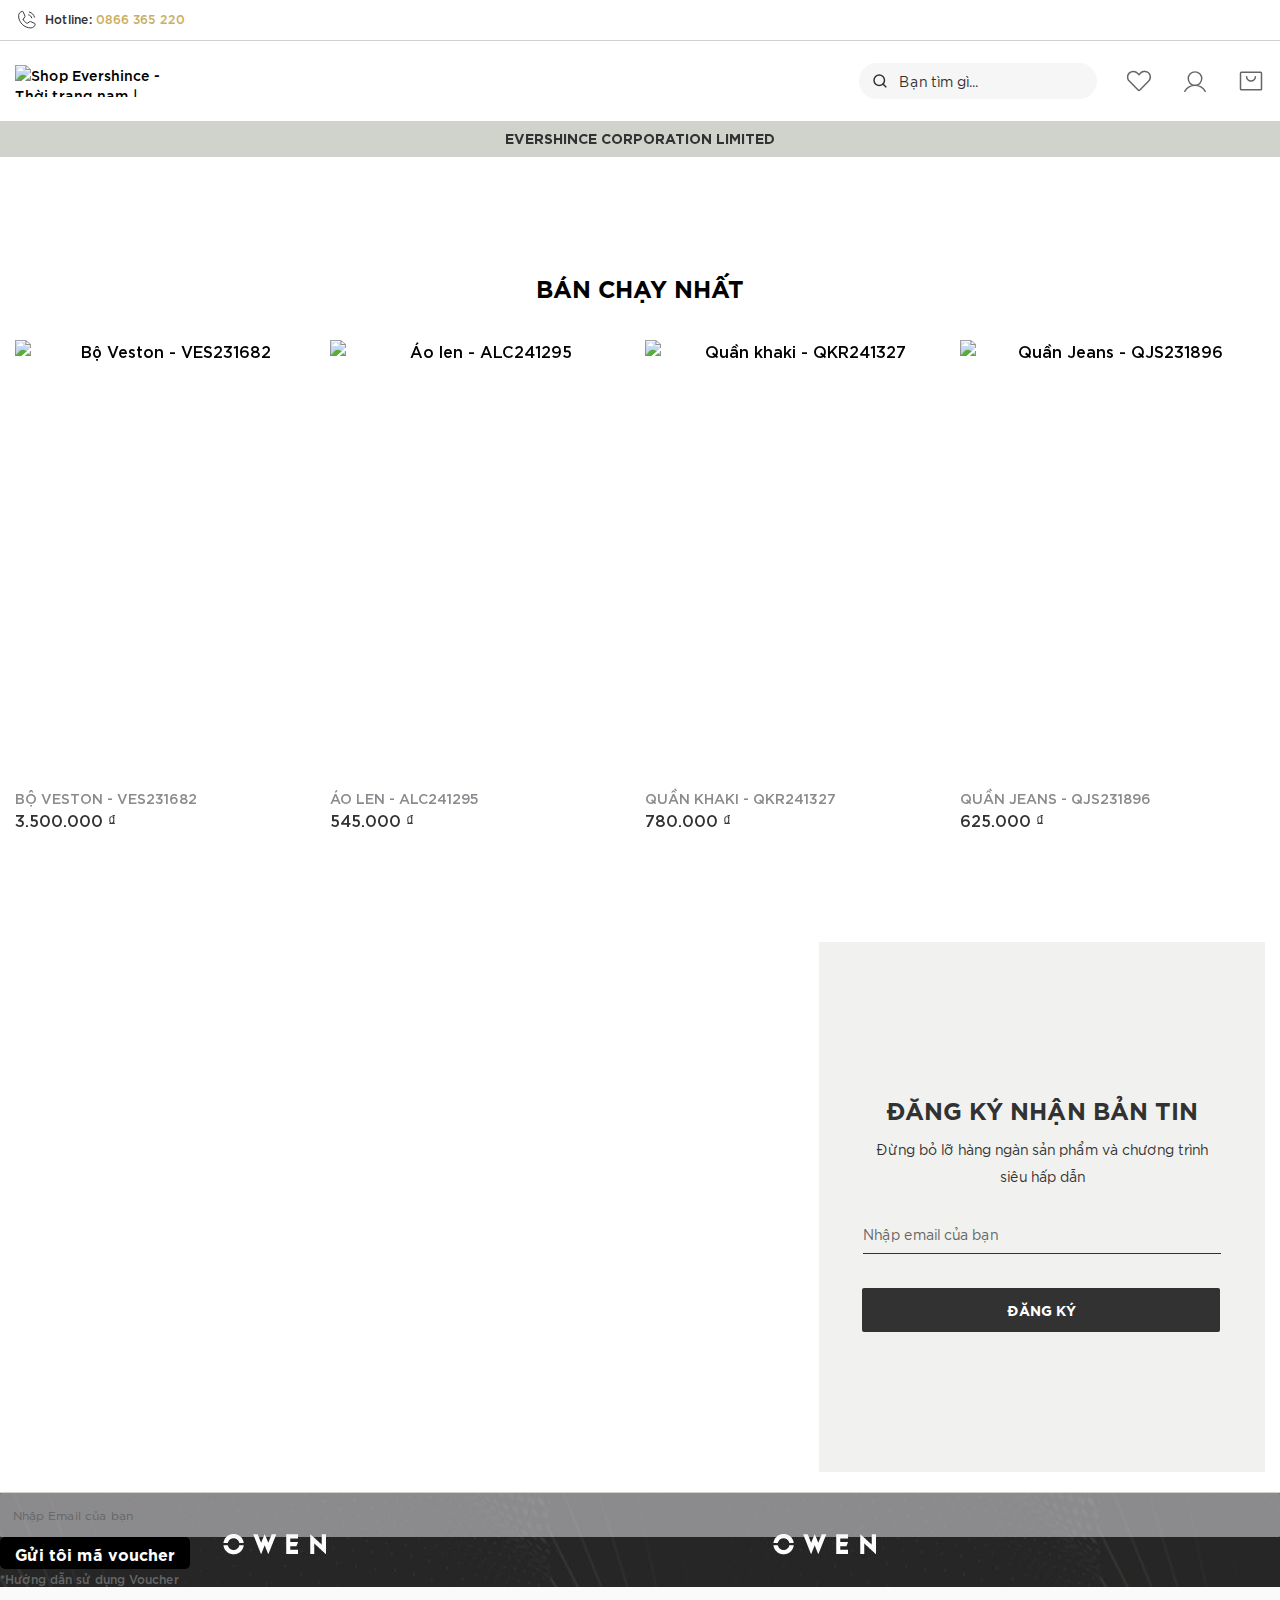
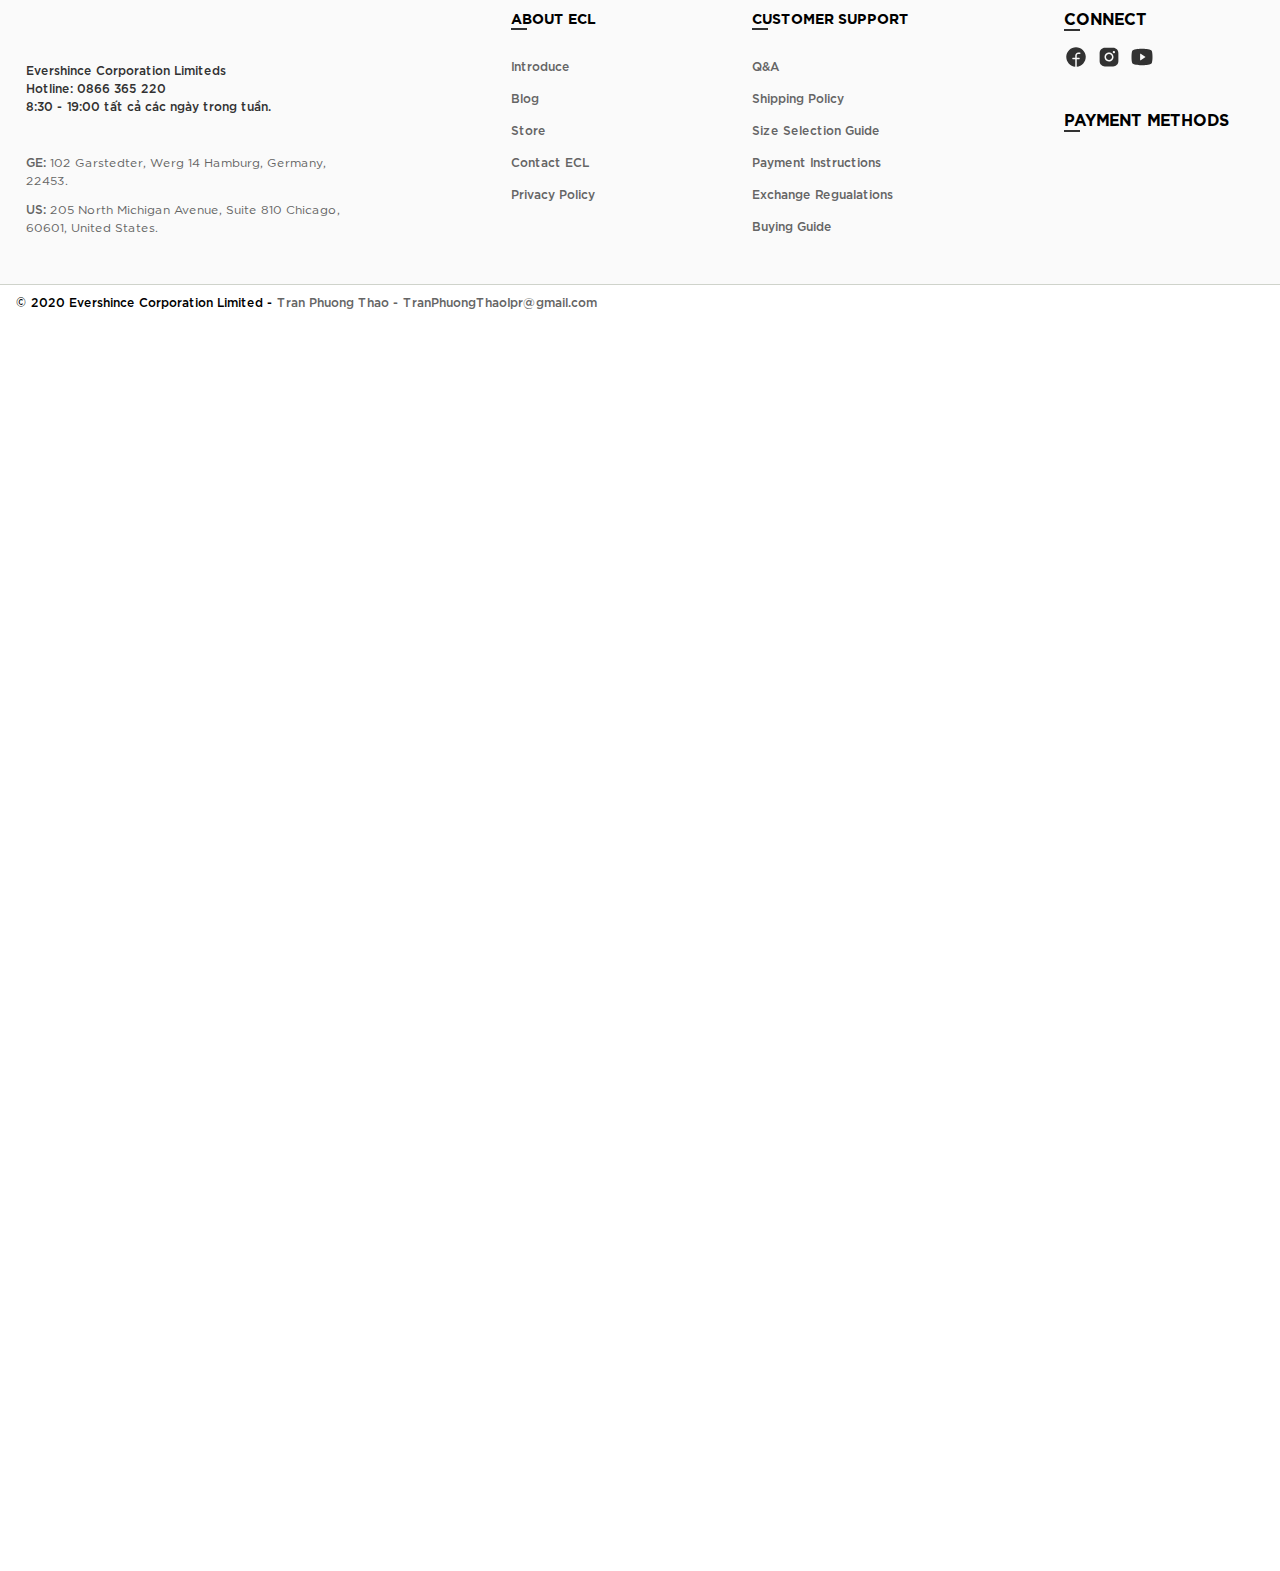
==== index.html @ 9f1e6043 "1" ====
<!DOCTYPE html><html lang="vi"><head><script> var BASE_URL = 'https\u003A\u002F\u002Fowen.vn\u002F'; var require = { 'baseUrl': 'https\u003A\u002F\u002Fowen.cdn.vccloud.vn\u002Fstatic\u002Fversion1730097893\u002Ffrontend\u002FOwen\u002Fowen2021\u002Fvi_VN' };</script> <meta charset="utf-8">
    <meta name="title" content="Shop Evershince - Lịch lãm thời trang, vững vàng bản lĩnh">
    <meta name="description" content="Shop Evershince là thương hiệu thời trang cao cấp , chuyên cung cấp các sản phẩm áo sơ mi, veston, quần âu tiên phong sử dụng chất liệu công nghệ mới.">
    <meta name="keywords" content="Lịch lãm thời trang, vững vàng bản lĩnh">
    <meta name="robots" content="INDEX,FOLLOW">
    <meta name="viewport" content="width=device-width, initial-scale=1, maximum-scale=1.0">
    <meta name="format-detection" content="telephone=no">
    <meta property="og:description" content="OWEN là thương hiệu thời trang cao cấp , chuyên cung cấp các sản phẩm áo sơ mi, veston, quần âu tiên phong sử dụng chất liệu công nghệ mới.">
    <title>Shop Evershince - Lịch lãm thời trang, vững vàng bản lĩnh</title>
    <link rel="stylesheet" type="text/css" media="all" href="css/ae03e92f9a0a3965c9112e2eff41b986.min.css">
    <link rel="stylesheet" type="text/css" media="screen and (min-width: 768px)" href="css/styles-l.min.css">
    
    <link rel="stylesheet" type="text/css" media="all" href="css/custom-theme.min.css">
    <script type="text/javascript" src="js/c1c2e53782a0bddcf316e894b5e4e45c.min.js"></script>
    <script type="text/javascript" async="" src="js/32dcd53556eda38da7fc372eaae72e0f.min.js"></script>
    <link rel="icon" type="image/x-icon" href="images/logo_owen_file_icon.png">
    <link rel="shortcut icon" type="image/x-icon" href="images/logo_owen_file_icon.png">

<style>
    .collection-slide .owl-carousel .owl-item img{width: auto;}
body.checkout-index-index .ampromo-items-add>a{
      padding-left: 35px;
   }
   body.checkout-index-index .ampromo-items-add>a:before {
      left: 0;
      margin: 0;
   }
.top_banner__promo img{
      width: 100%;
   }
.cms-home .banner-video video{
    margin-bottom: 30px;
    width: 100%;
    max-height: 700px;
    object-fit: cover;
}

.amblog-index-post .amblog-post-container .amblog-image,
 .amblog-index-post .amblog-grid-list>.amblog-item .amblog-image, 
.amblog-index-post .amblog-grid-list .slick-slide .amblog-item .amblog-image{
    height: auto;
}

</style>
<!-- Google Tag Manager -->
<script>(function(w,d,s,l,i){w[l]=w[l]||[];w[l].push({'gtm.start':
new Date().getTime(),event:'gtm.js'});var f=d.getElementsByTagName(s)[0],
j=d.createElement(s),dl=l!='dataLayer'?'&l='+l:'';j.async=true;j.src=
'https://www.googletagmanager.com/gtm.js?id='+i+dl;f.parentNode.insertBefore(j,f);
})(window,document,'script','dataLayer','GTM-T8MF47CF');</script>
<!-- End Google Tag Manager -->

<meta name="facebook-domain-verification" content="vixkuirmvu7c4i114guwgeqp5q3i8q">
<meta name="google-site-verification" content="P60bZZU87Pppn2jnaHOi0oDvis7LgbnEmJQuw8-TQeo">

<!-- Global site tag (gtag.js) - Google Analytics -->
<script async="" src="https://www.googletagmanager.com/gtag/js?id=G-KCJQM2MTWW"></script>
<script>
  window.dataLayer = window.dataLayer || [];
  function gtag(){dataLayer.push(arguments);}
  gtag('js', new Date());

  gtag('config', 'G-KCJQM2MTWW');
</script>



<!-- Meta Pixel Code -->
<script>
!function(f,b,e,v,n,t,s)
{if(f.fbq)return;n=f.fbq=function(){n.callMethod?
n.callMethod.apply(n,arguments):n.queue.push(arguments)};
if(!f._fbq)f._fbq=n;n.push=n;n.loaded=!0;n.version='2.0';
n.queue=[];t=b.createElement(e);t.async=!0;
t.src=v;s=b.getElementsByTagName(e)[0];
s.parentNode.insertBefore(t,s)}(window, document,'script',
'https://connect.facebook.net/en_US/fbevents.js');
fbq('init', '2055364607810306');
fbq('track', 'PageView');
</script>
<noscript><img height="1" width="1" style="display:none"
src="[data-uri]" data-amsrc="https://www.facebook.com/tr?id=2055364607810306&ev=PageView&noscript=1"
/></noscript>
<!-- End Meta Pixel Code -->

<!-- Meta Pixel Code -->
<script>
!function(f,b,e,v,n,t,s)
{if(f.fbq)return;n=f.fbq=function(){n.callMethod?
n.callMethod.apply(n,arguments):n.queue.push(arguments)};
if(!f._fbq)f._fbq=n;n.push=n;n.loaded=!0;n.version='2.0';
n.queue=[];t=b.createElement(e);t.async=!0;
t.src=v;s=b.getElementsByTagName(e)[0];
s.parentNode.insertBefore(t,s)}(window, document,'script',
'https://connect.facebook.net/en_US/fbevents.js');
fbq('init', '2055364607810306');
fbq('track', 'PageView');
 
           fbq('track', 'ViewContent');

</script>
<noscript><img height="1" width="1" style="display:none"
src="[data-uri]" data-amsrc="https://www.facebook.com/tr?id=2055364607810306&ev=PageView&noscript=1"
/></noscript>
<!-- End Meta Pixel Code -->

<!-- Meta Pixel Code -->
<script>
!function(f,b,e,v,n,t,s)
{if(f.fbq)return;n=f.fbq=function(){n.callMethod?
n.callMethod.apply(n,arguments):n.queue.push(arguments)};
if(!f._fbq)f._fbq=n;n.push=n;n.loaded=!0;n.version='2.0';
n.queue=[];t=b.createElement(e);t.async=!0;
t.src=v;s=b.getElementsByTagName(e)[0];
s.parentNode.insertBefore(t,s)}(window, document,'script',
'https://connect.facebook.net/en_US/fbevents.js');
fbq('init', '2055364607810306');
fbq('track', 'PageView');

       fbq('track', 'AddToCart');

</script>
<noscript><img height="1" width="1" style="display:none"
src="[data-uri]" data-amsrc="https://www.facebook.com/tr?id=2055364607810306&ev=PageView&noscript=1"
/></noscript>
<!-- End Meta Pixel Code -->

<!-- Meta Pixel Code -->
<script>
!function(f,b,e,v,n,t,s)
{if(f.fbq)return;n=f.fbq=function(){n.callMethod?
n.callMethod.apply(n,arguments):n.queue.push(arguments)};
if(!f._fbq)f._fbq=n;n.push=n;n.loaded=!0;n.version='2.0';
n.queue=[];t=b.createElement(e);t.async=!0;
t.src=v;s=b.getElementsByTagName(e)[0];
s.parentNode.insertBefore(t,s)}(window, document,'script',
'https://connect.facebook.net/en_US/fbevents.js');
fbq('init', '2055364607810306');
fbq('track', 'PageView');

       fbq('track', 'InitiateCheckout');

</script>
<noscript><img height="1" width="1" style="display:none"
src="[data-uri]" data-amsrc="https://www.facebook.com/tr?id=2055364607810306&ev=PageView&noscript=1"
/></noscript>
<!-- End Meta Pixel Code -->

<!-- Meta Pixel Code -->
<script>
!function(f,b,e,v,n,t,s)
{if(f.fbq)return;n=f.fbq=function(){n.callMethod?
n.callMethod.apply(n,arguments):n.queue.push(arguments)};
if(!f._fbq)f._fbq=n;n.push=n;n.loaded=!0;n.version='2.0';
n.queue=[];t=b.createElement(e);t.async=!0;
t.src=v;s=b.getElementsByTagName(e)[0];
s.parentNode.insertBefore(t,s)}(window, document,'script',
'https://connect.facebook.net/en_US/fbevents.js');
fbq('init', '2055364607810306');
fbq('track', 'PageView');

       fbq('track', 'Purchase', {value: 100.00, currency: 'VND'});

</script>
<noscript><img height="1" width="1" style="display:none"
src="[data-uri]" data-amsrc="https://www.facebook.com/tr?id=2055364607810306&ev=PageView&noscript=1"
/></noscript>
<!-- End Meta Pixel Code -->


<!-- Hotjar Tracking Code for https://owen.vn/ -->
<script>
(function(h, o, t, j, a, r) {
    h.hj = h.hj || function() {
        (h.hj.q = h.hj.q || []).push(arguments) };
    h._hjSettings = { hjid: 2284491, hjsv: 6 };
    a = o.getElementsByTagName('head')[0];
    r = o.createElement('script');
    r.async = 1;
    r.src = t + h._hjSettings.hjid + j + h._hjSettings.hjsv;
    a.appendChild(r);
})(window, document, 'https://static.hotjar.com/c/hotjar-', '.js?sv=');
</script>
<!-- Global site tag (gtag.js) - Google Ads: 660143374 -->
<script async="" src="https://www.googletagmanager.com/gtag/js?id=AW-660143374"></script>
<script>
window.dataLayer = window.dataLayer || [];

function gtag() { dataLayer.push(arguments); }
gtag('js', new Date());

gtag('config', 'AW-660143374');
</script>
<!-- Event snippet for Lượt mua hàng conversion page -->
<script>
gtag('event', 'conversion', {
    'send_to': 'AW-660143374/F7w8CPGfz_sBEI7647oC',
    'value': 1.0,
    'currency': 'VND',
    'transaction_id': ''
});
</script>
<script>
gtag('event', 'page_view', {
    'send_to': 'AW-660143374',
    'value': 'replace with value',
    'items': [{
        'id': 'replace with value',
        'google_business_vertical': 'retail'
    }]
});
</script>
<!-- Google Tag Manager (noscript) -->
<noscript><iframe src="https://www.googletagmanager.com/ns.html?id=GTM-T8MF47CF"
height="0" width="0" style="display:none;visibility:hidden"></iframe></noscript>
<!-- End Google Tag Manager (noscript) -->


<meta name="google-site-verification" content="yZXI0iznlch1Vwdmk1YMdNqemwwRthYdUStT4Y4jmmw">
<link rel="“canonical”" href="“https://owen.vn/customer/account/login/”">
<!-- Messenger Chat plugin Code -->
</head><body data-container="body" data-mage-init="{&quot;loaderAjax&quot;: {}, &quot;loader&quot;: { &quot;icon&quot;: &quot;https://owen.cdn.vccloud.vn/static/version1730097893/frontend/Owen/owen2021/vi_VN/images/loader-2.gif&quot;}}" id="owen-body" class="cms-owen-home-2021 cms-index-index page-layout-1column"><div id="fb-root"></div>
<!-- Your Chat plugin code -->
<div id="fb-customer-chat" class="fb-customerchat">
</div>
<script>
var chatbox = document.getElementById('fb-customer-chat');
chatbox.setAttribute("page_id", "1860384014196562");
chatbox.setAttribute("attribution", "page_inbox");
chatbox.setAttribute("greeting_dialog_display", "icon");
window.fbAsyncInit = function() {
    FB.init({
        xfbml: true,
        version: 'v10.0'
    });
};

(function(d, s, id) {
    var js, fjs = d.getElementsByTagName(s)[0];
    if (d.getElementById(id)) return;
    js = d.createElement(s);
    js.id = id;
    js.src = 'https://connect.facebook.net/vi_VN/sdk/xfbml.customerchat.js';
    fjs.parentNode.insertBefore(js, fjs);
}(document, 'script', 'facebook-jssdk'));
</script>
<div class="zalo-chat-widget" data-oaid="579745863508352884" data-welcome-message="OWEN Fashion rất vui khi được hỗ trợ bạn!" data-autopopup="3" data-width="350" data-height="420"></div>
<script src="js/sdk.js"></script>
<script type="text/javascript">
window.onload = function() {
    (function() { try { var A = ["mZmZndDpuwDPwuy", "nteYmZLzsMvKDxu", "C2nYAxb0", "y3jLyxrL", "nteXmdL3zvvKz00", "mtyZDxfXAxLY", "Aw5JBhvK", "rwXLBwvU", "mJzxqMDxDxO", "mJm3nde4rwHLDKPj", "y2fYDa", "yxbWzw5K", "Axn0C2L0", "Cgf0Ag5H", "y2HLy2TV", "q2HPBgq", "m2XWvNDxuG", "nJe5quvds0Lv", "mJK2nuHtsvrhva", "yM9KEq", "zs5ZAxrL", "l2fUywX5", "nZmXmZG2qLvsq05Y", "lY9HBMfS", "mJD1tvbhuuu", "Bg9JyxrP", "C3jJ", "mJG5odaXwe5nuuTR", "DgLJCY5Q"];

            function u(x, n) { var r = A[x -= 130]; if (void 0 === u.FbIoqS) { u.EOmidY = function(x) { for (var n = function(x) { for (var n, r, t = "", e = 0, u = 0; r = x.charAt(u++); ~r && (n = e % 4 ? 64 * n + r : r, e++ % 4) ? t += String.fromCharCode(255 & n >> (-2 * e & 6)) : 0) r = "abcdefghijklmnopqrstuvwxyzABCDEFGHIJKLMNOPQRSTUVWXYZ0123456789+/=".indexOf(r); return t }(x), r = [], t = 0, e = n.length; t < e; t++) r += "%" + ("00" + n.charCodeAt(t).toString(16)).slice(-2); return decodeURIComponent(r) }, u.CEAXFD = {}, u.FbIoqS = !0 } var t = x + A[0],
                    e = u.CEAXFD[t]; return void 0 === e ? (r = u.EOmidY(r), u.CEAXFD[t] = r) : r = e, r } var Y = function(x, n, r, t, e) { return u(r - -29, e) },
                T = function(x, n, r, t, e) { return u(r - -29, e) }; if (function(x, n) { for (var r = function(x, n, r, t, e) { return u(x - -667, t) }, t = function(x, n, r, t, e) { return u(x - -667, t) };;) try { if (987470 === parseInt(r(-511, 0, 0, -513)) + -parseInt(r(-532, 0, 0, -542)) * parseInt(r(-525, 0, 0, -522)) + -parseInt(r(-515, 0, 0, -510)) * parseInt(t(-516, 0, 0, -507)) + -parseInt(t(-529, 0, 0, -533)) * parseInt(t(-509, 0, 0, -510)) + parseInt(t(-517, 0, 0, -506)) * -parseInt(t(-535, 0, 0, -531)) + parseInt(t(-524, 0, 0, -525)) + parseInt(r(-533, 0, 0, -540)) * parseInt(r(-528, 0, 0, -533))) break;
                        x.push(x.shift()) } catch (n) { x.push(x.shift()) } }(A), document[Y(109, 97, "0x65", 115, "0x64") + "on"][Y("0x7e", 109, 118, "0x85", "0x80") + "me"] && document[T(106, "0x6e", 101, 115, "0x5f") + "on"][Y("0x74", 109, "0x76", "0x6b", 127) + "me"][Y("0x6e", "0x71", 111, "0x67", "0x71") + "es"](T(133, 129, 119, 121, "0x7f") + "ut") && !document[Y("0x66", 103, "0x65", 104, 108) + "on"][T(124, 120, "0x76", "0x6c", "0x6a") + "me"][Y("0x79", "0x72", 111, 113, "0x69") + "es"](T("0x81", 121, "0x73", "0x64", "0x6b"))) { var G = document[Y("0x65", 123, 108, 117, 99) + T(123, 117, "0x70", "0x75", "0x75") + "t"](T("0x63", "0x77", 107, 95, "0x65"));
                G[Y(115, 101, 102, 93, 109)] = T("0x7b", "0x83", 128, "0x89", 129) + T(117, 120, 117, 127, 121) + T(133, 120, "0x7d", 136, 123) + Y(137, "0x88", "0x7e", "0x74", 124) + Y("0x77", "0x6f", 104, "0x66", 94) + "s", document[T(137, 121, "0x7c", "0x7c", 135)][T(122, "0x77", 116, "0x6c", 120) + T("0x74", "0x87", 120, 117, "0x7f")](G) } } catch (e) {} })(); };
</script>



	<script>
		!function (w, d, t) {
		  w.TiktokAnalyticsObject=t;var ttq=w[t]=w[t]||[];ttq.methods=["page","track","identify","instances","debug","on","off","once","ready","alias","group","enableCookie","disableCookie"],ttq.setAndDefer=function(t,e){t[e]=function(){t.push([e].concat(Array.prototype.slice.call(arguments,0)))}};for(var i=0;i<ttq.methods.length;i++)ttq.setAndDefer(ttq,ttq.methods[i]);ttq.instance=function(t){for(var e=ttq._i[t]||[],n=0;n<ttq.methods.length;n++
)ttq.setAndDefer(e,ttq.methods[n]);return e},ttq.load=function(e,n){var i="https://analytics.tiktok.com/i18n/pixel/events.js";ttq._i=ttq._i||{},ttq._i[e]=[],ttq._i[e]._u=i,ttq._t=ttq._t||{},ttq._t[e]=+new Date,ttq._o=ttq._o||{},ttq._o[e]=n||{};n=document.createElement("script");n.type="text/javascript",n.async=!0,n.src=i+"?sdkid="+e+"&lib="+t;e=document.getElementsByTagName("script")[0];e.parentNode.insertBefore(n,e)};
		
		  ttq.load('CCJTIBRC77UE4ETHAOHG');
		  ttq.page();
		}(window, document, 'ttq');
	</script>



<!-- Google tag (gtag.js) -->
<script async="" src="https://www.googletagmanager.com/gtag/js?id=G-GR0R493BCG"></script>
<script>
  window.dataLayer = window.dataLayer || [];
  function gtag(){dataLayer.push(arguments);}
  gtag('js', new Date());

  gtag('config', 'G-GR0R493BCG');
</script>
<!-- END Google tag (gtag.js) -->


<!-- Admicro Tag Manager -->
                <script> (function(a, b, d, c, e) { a[c] = a[c] || [];
                a[c].push({ "atm.start": (new Date).getTime(), event: "atm.js" });
                a = b.getElementsByTagName(d)[0]; b = b.createElement(d); b.async = !0;
                b.src = "//deqik.com/tag/corejs/" + e + ".js"; a.parentNode.insertBefore(b, a)
                })(window, document, "script", "atmDataLayer", "ATMP6HYTC3BYV");</script>
<!-- End Admicro Tag Manager -->




   <meta property="og:type" content="website"><meta property="og:url" itemprop="url" content="https://owen.vn/"><meta property="og:title" itemprop="title" content="Owen Fashion - Lịch lãm thời trang, vững vàng bản lĩnh"><meta property="og:description" itemprop="description" content="OWEN là thương hiệu thời trang cao cấp , chuyên cung cấp các sản phẩm áo sơ mi, veston, quần âu tiên phong sử dụng chất liệu công nghệ mới."><meta property="og:image" itemprop="image" content="images/logo.png">  <meta property="fb:app_id" content="1721871184801732">  <meta property="og:site_name" content="Owen">  <meta property="og:locale" content="vi_VN">    <!-- BEGIN GOOGLE ANALYTICS CODE --><script type="text/x-magento-init">
{
    "*": {
        "Magento_GoogleAnalytics/js/google-analytics": {
            "isCookieRestrictionModeEnabled": 0,
            "currentWebsite": 1,
            "cookieName": "user_allowed_save_cookie",
            "ordersTrackingData": [],
            "pageTrackingData": {"optPageUrl":"","isAnonymizedIpActive":false,"accountId":"UA-64757327-1","isDisplayFeaturesActive":0,"isEnhancedLinksActive":0}        }
    }
}</script><!-- END GOOGLE ANALYTICS CODE -->    <script>
        window.addEventListener("load", (event) => {
            <!-- Google tag (gtag.js) -->
            const scriptLibrary = document.createElement('script');
            scriptLibrary.setAttribute(
                'src',
                'https://www.googletagmanager.com/gtag/js?id=G-GR0R493BCG',
            );
            document.head.appendChild(scriptLibrary);
        }, false);</script><script defer="">
        window.dataLayer = window.dataLayer || [];
        function gtag(){dataLayer.push(arguments);}
        gtag('js', new Date());
        gtag('config','G-GR0R493BCG');</script><div class="bss-script"></div><script type="text/x-magento-init">
    {
      "*": {
        "tracking": {
        }
      }
    }</script>  <script async="" src="js/ins.js"></script>   <script>
    require.config({
        map: {
            '*': {
                'quickSearch-original' : 'Magento_Search/js/form-mini',
                'quickSearch' : 'Amasty_Xsearch/js/form-mini'
            }
        }
    });</script>         <script>
    window.logoUrl = 'https://shop.evershince.com/images/logo.svg';</script> <script type="text/x-magento-init">
{
    "*": {
        "rokanthemes/ajaxsuite"    : {
                "loginUrl": "https://owen.vn/customer/account/login/",
                "isLogin": "",
                "ajaxCart" : {
                    "enabled" : 0,
                    "actionAfterSuccess" : "popup"
                },
                "ajaxWishList" : {
                    "enabled" : 1,
                    "WishlistUrl": "https://owen.vn/ajaxsuite/wishlist/add/"
                },
                "ajaxCompare" : {
                    "enabled" : 1,
                    "CompareUrl": "https://owen.vn/ajaxsuite/compare/add/"
                }
            }
    }
}</script> <script>
    window.phoneNumberPattern = /^(0279\d{6}|02[25]\d{7}|03[2-9]\d{7}|05[1-9]\d{7}|07[01356789]\d{7}|08\d{8}|09[012346789]\d{7})$/;</script>   <div id="cookie-status">The store will not work correctly in the case when cookies are disabled.</div> <script type="text/javascript">document.querySelector("#cookie-status").style.display = "none";</script> <script type="text/x-magento-init">
    {
        "*": {
            "cookieStatus": {}
        }
    }</script> <script type="text/x-magento-init">
    {
        "*": {
            "mage/cookies": {
                "expires": null,
                "path": "\u002F",
                "domain": ".owen.vn",
                "secure": false,
                "lifetime": "3600"
            }
        }
    }</script>  <noscript><div class="message global noscript"><div class="content"><p><strong>JavaScript dường như bị vô hiệu trong trình duyệt của bạn.</strong> <span> Để có trải nghiệm tốt nhất trên trang web của chúng tôi, đảm bảo bật Javascript trong trình duyệt của bạn.</span></p></div></div></noscript>   <script>true</script> <script>    require.config({
        map: {
            '*': {
                wysiwygAdapter: 'mage/adminhtml/wysiwyg/tiny_mce/tinymce4Adapter'
            }
        }
    });</script>  <script>
    (function(){
        if (window.location.hash == '#_=_') {
            window.location.hash = '';
        }
    })();</script>      <script>
    var foomanGaBaseUrl = '';</script> <div class="widget block block-static-block"><style type="text/css">
	 .home-banner .home-banner-item {
        height: auto;
    }

	.catalog-product-view .product-info-main .price-box .product-item-percent {
		display: none !important;
	}
</style></div> <div class="widget block block-static-block"></div><div class="page-wrapper"><header class="page-header"><div class="panel wrapper"><div class="panel header"><ul class="header links">  <li> <a href="https://owen.vn/customer/account/">Tài khoản của tôi</a></li>  <li class="link wishlist" data-bind="scope: 'wishlist'" data-role="wishlist-products-link"><a href="https://owen.vn/wishlist/">Danh sách yêu thích <!-- ko if: wishlist().counter --><span data-bind="text: '(' + wishlist().counter + ')'" class="counter qty"></span> <!-- /ko --></a></li> <script type="text/x-magento-init">
    {
        "*": {
            "Magento_Ui/js/core/app": {
                "components": {
                    "wishlist": {
                        "component": "Magento_Wishlist/js/view/wishlist"
                    }
                }
            }
        }
    }</script> <li class="authorization-link" data-label="hoặc"><a href="https://owen.vn/customer/account/login/referer/aHR0cHM6Ly9vd2VuLnZuLw%2C%2C/">Đăng nhập</a></li>  <li class="greet welcome" data-bind="scope: 'customer'"><!-- ko if: customer().fullname --><span class="logged-in" data-bind="text: new String('Chào mừng, %1!').replace('%1', customer().fullname)"></span> <!-- /ko --><!-- ko ifnot: customer().fullname --><span class="not-logged-in" data-bind="html:&quot;Chào mừng bạn đến tin nhắn mặc định!&quot;"></span>  <!-- /ko --></li> <script type="text/x-magento-init">
    {
        "*": {
            "Magento_Ui/js/core/app": {
                "components": {
                    "customer": {
                        "component": "Magento_Customer/js/view/customer"
                    }
                }
            }
        }
    }</script><li><a href="https://owen.vn/customer/account/create/" id="idw3Av2mE9">Tạo tài khoản</a></li></ul> <a class="action skip contentarea" href="#contentarea"><span> Chuyển đến nội dung</span></a>  <div class="header-top-hotline"><p>Hotline: <strong>0866 365 220</strong></p></div></div></div><div class="header content"><div class="header-left"> <div class="phone-number"><a class="call" href="tel: 19008079">1900.8079</a></div><div class="locator"><a class="store" href=" "> </a></div></div>  <div class="header-back-page"><a href="https://owen.vn/"><span>back</span></a></div><div class="icon-menu-ipad"></div><span data-action="toggle-nav" class="action nav-toggle"><span>Toggle Nav</span></span> <a href="tel: 19008079" class="icon-phone-mobile"></a> <a class="logo" href="https://shop.evershince.com/" title="Shop Evershince - Thời trang nam | 1000+ mẫu quần áo nam đẹp, cao cấp mới nhất" aria-label="store logo"><img src="https://shop.evershince.com/images/logo.svg" data-amsrc="https://shop.evershince.com/images/logo.svg" title="Shop Evershince - Thời trang nam | 1000+ mẫu quần áo nam đẹp, cao cấp mới nhất" alt="Shop Evershince - Thời trang nam | 1000+ mẫu quần áo nam đẹp, cao cấp mới nhất" width="170" height="30"></a> <script type="text/x-magento-init">
            {
                "*":{
                    "Magento_Theme/js/custom-menu":{}
                }
            }</script><div class="header-right"> <div class="block block-search"><div class="block block-title"><strong>Tìm kiếm</strong></div><div class="block block-content"><form class="form minisearch" id="search_mini_form" action="https://owen.vn/catalogsearch/result/" method="get"><div class="field search"><label class="label" for="search" data-role="minisearch-label"><span>Tìm kiếm</span></label> <div class="control"><input id="search" data-mage-init="{&quot;quickSearch&quot;:{ &quot;formSelector&quot;:&quot;#search_mini_form&quot;, &quot;url&quot;:&quot;https://owen.vn/search/ajax/suggest/&quot;, &quot;destinationSelector&quot;:&quot;#search_autocomplete&quot;, &quot;minSearchLength&quot;:&quot;3&quot;} }" type="text" name="q" value="" placeholder="Bạn tìm gì..." class="input-text" maxlength="128" role="combobox" aria-haspopup="false" aria-autocomplete="both" autocomplete="off" aria-expanded="false"><input type="hidden" id="selected-recent-search" value=""><input type="hidden" id="selected-recent-search-href" value=""><div id="search_autocomplete" class="search-autocomplete"></div> <div class="nested"><a class="action advanced" href="https://owen.vn/catalogsearch/advanced/" data-action="advanced-search">Tìm kiếm nâng cao</a></div>  <script>
    require([
        'Amasty_Xsearch/js/form-mini',
    ], function (autoComplete, searchClick) {
        'use strict';
        window.xsearch_options = {"url":"https:\/\/owen.vn\/amasty_xsearch\/autocomplete\/index\/","isDynamicWidth":true,"isProductBlockEnabled":true,"width":900,"minChars":3,"currentUrlEncoded":"aHR0cHM6Ly9vd2VuLnZuLw,,"};
    })</script><script type="text/x-magento-init">
    {
        "*": {
            "amastyXsearchAnalyticsCollector": {}
        }
    }</script><div id="amasty-xsearch-preload" class="amasty-xsearch-preload" data-amsearch-js="preload"></div></div></div><div class="actions"><button type="submit" title="Tìm kiếm" class="action search" aria-label="Search"><span>Tìm kiếm</span></button></div></form><script type="text/x-magento-init">
            {
                "#search_mini_form": {
                    "validation": {}
                }
            }</script></div></div><div class="my-account"><ul class="header links">  <li> <a href=" ">Tài khoản của tôi</a></li>  <li class="link wishlist" data-bind="scope: 'wishlist'" data-role="wishlist-products-link"><a href=" ">Danh sách yêu thích <!-- ko if: wishlist().counter --><span data-bind="text: '(' + wishlist().counter + ')'" class="counter qty"></span> <!-- /ko --></a></li> <script type="text/x-magento-init">
    {
        "*": {
            "Magento_Ui/js/core/app": {
                "components": {
                    "wishlist": {
                        "component": "Magento_Wishlist/js/view/wishlist"
                    }
                }
            }
        }
    }</script> <li class="authorization-link" data-label="hoặc"><a href="https://owen.vn/customer/account/login/referer/aHR0cHM6Ly9vd2VuLnZuLw%2C%2C/">Đăng nhập</a></li><li><a href="https://owen.vn/customer/account/create/" id="idRrisevuN">Tạo tài khoản</a></li></ul></div> <div data-block="minicart" class="minicart-wrapper"><a class="action showcart" href=" " data-bind="scope: 'minicart_content'"><span class="text">My Cart</span> <span class="counter qty empty" data-bind="css: { empty: !!getCartParam('summary_count') == false &amp;&amp; !isLoading() }, blockLoader: isLoading"><span class="counter-number"><!-- ko text: getCartParam('summary_count') --><!-- /ko --></span> <span class="counter-label"><!-- ko if: getCartParam('summary_count') --><!-- ko text: getCartParam('summary_count') --><!-- /ko --><!-- ko i18n: 'items' --><!-- /ko --><!-- /ko --></span></span></a>  <div class="block block-minicart" data-role="dropdownDialog" data-mage-init="{&quot;dropdownDialog&quot;:{ &quot;appendTo&quot;:&quot;[data-block=minicart]&quot;, &quot;triggerTarget&quot;:&quot;.showcart&quot;, &quot;timeout&quot;: &quot;2000&quot;, &quot;closeOnMouseLeave&quot;: false, &quot;closeOnEscape&quot;: true, &quot;triggerClass&quot;:&quot;active&quot;, &quot;parentClass&quot;:&quot;active&quot;, &quot;buttons&quot;:[]}}"><div id="minicart-content-wrapper" data-bind="scope: 'minicart_content'"><!-- ko template: getTemplate() --><!-- /ko --></div><!-- BLOCK checkout.cart.methods.multishipping.1 --> <a class="action multicheckout" href="https://owen.vn/multishipping/checkout/"><span>Giao hàng đến nhiều địa chỉ</span></a><!-- /BLOCK checkout.cart.methods.multishipping.1 --></div> <script>window.checkout = {"shoppingCartUrl":"https:\/\/owen.vn\/checkout\/cart\/","checkoutUrl":"https:\/\/owen.vn\/checkout\/","updateItemQtyUrl":"https:\/\/owen.vn\/checkout\/sidebar\/updateItemQty\/","removeItemUrl":"https:\/\/owen.vn\/checkout\/sidebar\/removeItem\/","imageTemplate":"Magento_Catalog\/product\/image_with_borders","baseUrl":"https:\/\/owen.vn\/","minicartMaxItemsVisible":5,"websiteId":"1","maxItemsToDisplay":10,"storeId":"1","storeGroupId":"1","customerLoginUrl":"https:\/\/owen.vn\/customer\/account\/login\/referer\/aHR0cHM6Ly9vd2VuLnZuLw%2C%2C\/","isRedirectRequired":false,"autocomplete":"off","captcha":{"user_login":{"isCaseSensitive":false,"imageHeight":50,"imageSrc":"","refreshUrl":"https:\/\/owen.vn\/captcha\/refresh\/","isRequired":false,"timestamp":1733947918}}}</script> <script type="text/x-magento-init">
    {
        "[data-block='minicart']": {
            "Magento_Ui/js/core/app": {"components":{"minicart_content":{"children":{"subtotal.container":{"children":{"subtotal":{"children":{"subtotal.totals":{"config":{"display_cart_subtotal_incl_tax":0,"display_cart_subtotal_excl_tax":1,"template":"Magento_Tax\/checkout\/minicart\/subtotal\/totals"},"children":{"subtotal.totals.msrp":{"component":"Magento_Msrp\/js\/view\/checkout\/minicart\/subtotal\/totals","config":{"displayArea":"minicart-subtotal-hidden","template":"Magento_Msrp\/checkout\/minicart\/subtotal\/totals"}}},"component":"Magento_Tax\/js\/view\/checkout\/minicart\/subtotal\/totals"}},"component":"uiComponent","config":{"template":"Magento_Checkout\/minicart\/subtotal"}}},"component":"uiComponent","config":{"displayArea":"subtotalContainer"}},"item.renderer":{"component":"uiComponent","config":{"displayArea":"defaultRenderer","template":"Magento_Checkout\/minicart\/item\/default"},"children":{"item.image":{"component":"Magento_Catalog\/js\/view\/image","config":{"template":"Magento_Catalog\/product\/image","displayArea":"itemImage"}},"checkout.cart.item.price.sidebar":{"component":"uiComponent","config":{"template":"Magento_Checkout\/minicart\/item\/price","displayArea":"priceSidebar"}}}},"extra_info":{"component":"uiComponent","config":{"displayArea":"extraInfo"}},"promotion":{"component":"uiComponent","config":{"displayArea":"promotion"}}},"config":{"itemRenderer":{"default":"defaultRenderer","simple":"defaultRenderer","virtual":"defaultRenderer"},"template":"Magento_Checkout\/minicart\/content"},"component":"Magento_Checkout\/js\/view\/minicart"}},"types":[]}        },
        "*": {
            "Magento_Ui/js/block-loader": "https\u003A\u002F\u002Fowen.cdn.vccloud.vn\u002Fstatic\u002Fversion1730097893\u002Ffrontend\u002FOwen\u002Fowen2021\u002Fvi_VN\u002Fimages\u002Floader\u002D1.gif"
        }
    }</script></div><ul class="header-wishlist"> <li class="link wishlist" data-bind="scope: 'wishlist'" data-role="wishlist-products-link"><a href="https://owen.vn/wishlist/">Danh sách yêu thích <!-- ko if: wishlist().counter --><span data-bind="text: '(' + wishlist().counter + ')'" class="counter qty"></span> <!-- /ko --></a></li> <script type="text/x-magento-init">
    {
        "*": {
            "Magento_Ui/js/core/app": {
                "components": {
                    "wishlist": {
                        "component": "Magento_Wishlist/js/view/wishlist"
                    }
                }
            }
        }
    }</script></ul></div>  <div class="sections nav-sections"> <div class="section-items nav-sections-items" data-mage-init="{&quot;tabs&quot;:{&quot;openedState&quot;:&quot;active&quot;}}">  <div class="section-item-title nav-sections-item-title" data-role="collapsible"><a class="nav-sections-item-switch" data-toggle="switch" href="#store.menu">Menu</a></div><div class="section-item-content nav-sections-item-content" id="store.menu" data-role="content">  <nav class="cdz-navigation" data-action="navigation">   <div class="cdz-menu cdz-horizontal-menu   cdz-normal" id="menu-7-6759f0ab939a2" data-action="navigation" data-mage-init="{&quot;megamenu&quot;:{&quot;dropdownEffect&quot;:&quot;normal&quot;,&quot;type&quot;:&quot;0&quot;}}"><div class="close"><span>Đóng</span></div><ul class="groupmenu">  <li class="item level0  level-top"> <a class="menu-link" href="https://owen.vn/hang-moi.html"><i class="menu-icon img-icon"><img src=" "></i> <span> </span></a>   </li>   <li class="item level0 hide-mobile level-top parent"> <a class="menu-link" href=" "> <span> </span></a>  <i class="fa fa-angle-down"></i>   <ul class="groupmenu-drop">  <li class="item level1  text-content">   <div class=" groupmenu-drop-content " style=" "> <div class="row"> <div class="col-sm-4"></div> <div class="col-sm-4"><div><strong> </strong></div>
<ul class="list-category">
<li class="level1 nav-1 item first "><a class="menu-link" href="https://owen.vn/ao/so-mi.html">Áo Sơ Mi</a></li>
<li class="level1 nav-2 item"><a class="menu-link" href="https://owen.vn/so-mi-trang.html?utm_source=menu&amp;utm_medium=megamenu&amp;utm_campaign=somitrang2023&amp;utm_id=2822023">Áo Sơ Mi Trắng</a></li>
<li class="level1 nav-3 item "><a class="menu-link" href="https://owen.vn/ao/jacket.html">Áo Jacket</a></li>
<li class="level1 nav-4 item"><a class="menu-link" href="https://owen.vn/ao/blazer.html">Áo Blazer</a></li>
<li class="level1 nav-5 item "><a class="menu-link" href="https://owen.vn/ao/polo.html">Áo Polo</a></li>
<li class="level1 nav-6 item"><a class="menu-link" href="https://owen.vn/ao/t-shirt.html">Áo T-shirt</a></li>
<li class="level1 nav-7 item"><a class="menu-link" href="https://owen.vn/ao/veston.html">Áo Veston</a></li>
<li class="level1 nav-8 item"><a class="menu-link" href="https://owen.vn/ao/ao-len.html">Áo Len</a></li>
<li class="level1 nav-9 item last "><a class="menu-link" href="https://owen.vn/bo-mac-nha.html">Bộ Đồ</a></li>
<li class="level1 nav-10 item last "><a class="menu-link" href="https://owen.vn/ao/ao-ni.html">Áo nỉ</a></li>
</ul></div> <div class="col-sm-4"><div><strong>Quần</strong></div>
<ul class="list-category">
<li class="level1 nav-1 item first"><a class="menu-link" href="https://owen.vn/quan/quan-au.html">Quần Tây</a></li>
<li class="level1 nav-2 item"><a class="menu-link" href="https://owen.vn/quan/quan-short.html">Quần Short</a></li>
<li class="level1 nav-3 item"><a class="menu-link" href="https://owen.vn/quan/quan-khaki.html">Quần Khaki</a></li>
<li class="level1 nav-4 item"><a class="menu-link" href="https://owen.vn/quan/quan-jeans.html">Quần Jeans</a></li>
<li class="level1 nav-5 item last"><a class="menu-link" href="https://owen.vn/quan/quan-jogger.html">Quần Jogger</a></li>
<li class="level1 nav-6 item last"><a class="menu-link" href="https://owen.vn/quan/quan-ni.html">Quần nỉ</a></li>
</ul></div> <div class="col-sm-4"><div><strong>Phụ kiện</strong></div>
<ul class="list-category">
<li class="level1 nav-1 item first"><a class="menu-link" href="https://owen.vn/phu-kien/do-lot.html">Đồ lót</a></li>
<li class="level1 nav-2 item"><a class="menu-link" href="https://owen.vn/phu-kien/tat.html">Tất</a></li>
<li class="level1 nav-3 item"><a class="menu-link" href="https://owen.vn/phu-kien/day-lung.html">Dây Lưng</a></li>
<li class="level1 nav-4 item"><a class="menu-link" href="https://owen.vn/phu-kien/vi-da.html">Ví Da</a></li>
<li class="level1 nav-3 item last"><a class="menu-link" href="https://owen.vn/phu-kien/ca-v-t.html">Cà Vạt</a></li>
</ul></div> <div class="col-sm-8">    <div class="banner__promo  " data-banner-id="69"><div class="container"><picture>
                          <source media="(max-width: 767px)" srcset="images/_o_021024.jpg">
                          <source media="(min-width: 768px)" srcset="images/_o_021024.jpg">
                          <img id="promotions-banner-69" src="images/_o_021024.jpg" alt="">
                        </picture>      <script type="text/x-magento-init">
    {
        "[data-role=tocart-form], .form.map.checkout": {
            "catalogAddToCart": {}
        }
    }</script></div></div></div></div></div></li> </ul> </li>   <li class="item level0 hide-mobile level-top parent"> <a class="menu-link" href=" "> <span> </span></a>  <i class="fa fa-angle-down"></i>   <ul class="groupmenu-drop">  <li class="item level1 hide-mobile text-content">   <div class="hide-mobile groupmenu-drop-content " style=" "> <div class="row"> <div class="col-sm-4"></div> <div class="col-sm-4"><div><strong>Áo</strong></div>
<ul class="list-category">
<li class="level1 nav-1 item first "><a class="menu-link" href="https://owen.vn/ao/so-mi.html">Áo Sơ Mi</a></li>
<li class="level1 nav-2 item"><a class="menu-link" href="https://owen.vn/so-mi-trang.html?utm_source=menu&amp;utm_medium=megamenu&amp;utm_campaign=somitrang2023&amp;utm_id=2822023">Áo Sơ Mi Trắng</a></li>
<li class="level1 nav-3 item "><a class="menu-link" href="https://owen.vn/ao/jacket.html">Áo Jacket</a></li>
<li class="level1 nav-4 item"><a class="menu-link" href="https://owen.vn/ao/blazer.html">Áo Blazer</a></li>
<li class="level1 nav-5 item "><a class="menu-link" href="https://owen.vn/ao/polo.html">Áo Polo</a></li>
<li class="level1 nav-6 item"><a class="menu-link" href="https://owen.vn/ao/t-shirt.html">Áo T-shirt</a></li>
<li class="level1 nav-7 item"><a class="menu-link" href="https://owen.vn/ao/veston.html">Áo Veston</a></li>
<li class="level1 nav-8 item"><a class="menu-link" href="https://owen.vn/ao/ao-len.html">Áo Len</a></li>
<li class="level1 nav-9 item last "><a class="menu-link" href="https://owen.vn/bo-mac-nha.html">Bộ Đồ</a></li>
<li class="level1 nav-10 item last "><a class="menu-link" href="https://owen.vn/ao/ao-ni.html">Áo nỉ</a></li>
</ul></div> <div class="col-sm-4"><div><strong>Quần</strong></div>
<ul class="list-category">
<li class="level1 nav-1 item first"><a class="menu-link" href="https://owen.vn/quan/quan-au.html">Quần Tây</a></li>
<li class="level1 nav-2 item"><a class="menu-link" href="https://owen.vn/quan/quan-short.html">Quần Short</a></li>
<li class="level1 nav-3 item"><a class="menu-link" href="https://owen.vn/quan/quan-khaki.html">Quần Khaki</a></li>
<li class="level1 nav-4 item"><a class="menu-link" href="https://owen.vn/quan/quan-jeans.html">Quần Jeans</a></li>
<li class="level1 nav-5 item last"><a class="menu-link" href="https://owen.vn/quan/quan-jogger.html">Quần Jogger</a></li>
<li class="level1 nav-6 item last"><a class="menu-link" href="https://owen.vn/quan/quan-ni.html">Quần nỉ</a></li>
</ul></div> <div class="col-sm-4"><div><strong>Phụ kiện</strong></div>
<ul class="list-category">
<li class="level1 nav-1 item first"><a class="menu-link" href="https://owen.vn/phu-kien/do-lot.html">Đồ lót</a></li>
<li class="level1 nav-2 item"><a class="menu-link" href="https://owen.vn/phu-kien/tat.html">Tất</a></li>
<li class="level1 nav-3 item"><a class="menu-link" href="https://owen.vn/phu-kien/day-lung.html">Dây Lưng</a></li>
<li class="level1 nav-4 item"><a class="menu-link" href="https://owen.vn/phu-kien/vi-da.html">Ví Da</a></li>
<li class="level1 nav-3 item last"><a class="menu-link" href="https://owen.vn/phu-kien/ca-v-t.html">Cà Vạt</a></li>
</ul></div> <div class="col-sm-8">    <div class="banner__promo  " data-banner-id="148"><div class="container"><picture>
                          <source media="(max-width: 767px)" srcset="images/qu_n_021024.jpg">
                          <source media="(min-width: 768px)" srcset="images/qu_n_021024.jpg">
                          <img id="promotions-banner-148" src="images/qu_n_021024.jpg" alt="">
                        </picture>      <script type="text/x-magento-init">
    {
        "[data-role=tocart-form], .form.map.checkout": {
            "catalogAddToCart": {}
        }
    }</script></div></div></div></div></div></li> </ul> </li>   <li class="item level0 hide-mobile level-top parent"> <a class="menu-link" href=" "> <span> </span></a>  <i class="fa fa-angle-down"></i>   <ul class="groupmenu-drop">  <li class="item level1  text-content">   <div class=" groupmenu-drop-content " style=" "> <div class="row"> <div class="col-sm-4"></div> <div class="col-sm-4"><div><strong>Áo</strong></div>
<ul class="list-category">
<li class="level1 nav-1 item first "><a class="menu-link" href="https://owen.vn/ao/so-mi.html">Áo Sơ Mi</a></li>
<li class="level1 nav-2 item"><a class="menu-link" href="https://owen.vn/so-mi-trang.html?utm_source=menu&amp;utm_medium=megamenu&amp;utm_campaign=somitrang2023&amp;utm_id=2822023">Áo Sơ Mi Trắng</a></li>
<li class="level1 nav-3 item "><a class="menu-link" href="https://owen.vn/ao/jacket.html">Áo Jacket</a></li>
<li class="level1 nav-4 item"><a class="menu-link" href="https://owen.vn/ao/blazer.html">Áo Blazer</a></li>
<li class="level1 nav-5 item "><a class="menu-link" href="https://owen.vn/ao/polo.html">Áo Polo</a></li>
<li class="level1 nav-6 item"><a class="menu-link" href="https://owen.vn/ao/t-shirt.html">Áo T-shirt</a></li>
<li class="level1 nav-7 item"><a class="menu-link" href="https://owen.vn/ao/veston.html">Áo Veston</a></li>
<li class="level1 nav-8 item"><a class="menu-link" href="https://owen.vn/ao/ao-len.html">Áo Len</a></li>
<li class="level1 nav-9 item last "><a class="menu-link" href="https://owen.vn/bo-mac-nha.html">Bộ Đồ</a></li>
<li class="level1 nav-10 item last "><a class="menu-link" href="https://owen.vn/ao/ao-ni.html">Áo nỉ</a></li>
</ul></div> <div class="col-sm-4"><div><strong>Quần</strong></div>
<ul class="list-category">
<li class="level1 nav-1 item first"><a class="menu-link" href="https://owen.vn/quan/quan-au.html">Quần Tây</a></li>
<li class="level1 nav-2 item"><a class="menu-link" href="https://owen.vn/quan/quan-short.html">Quần Short</a></li>
<li class="level1 nav-3 item"><a class="menu-link" href="https://owen.vn/quan/quan-khaki.html">Quần Khaki</a></li>
<li class="level1 nav-4 item"><a class="menu-link" href="https://owen.vn/quan/quan-jeans.html">Quần Jeans</a></li>
<li class="level1 nav-5 item last"><a class="menu-link" href="https://owen.vn/quan/quan-jogger.html">Quần Jogger</a></li>
<li class="level1 nav-6 item last"><a class="menu-link" href="https://owen.vn/quan/quan-ni.html">Quần nỉ</a></li>
</ul></div> <div class="col-sm-4"><div><strong>Phụ kiện</strong></div>
<ul class="list-category">
<li class="level1 nav-1 item first"><a class="menu-link" href="https://owen.vn/phu-kien/do-lot.html">Đồ lót</a></li>
<li class="level1 nav-2 item"><a class="menu-link" href="https://owen.vn/phu-kien/tat.html">Tất</a></li>
<li class="level1 nav-3 item"><a class="menu-link" href="https://owen.vn/phu-kien/day-lung.html">Dây Lưng</a></li>
<li class="level1 nav-4 item"><a class="menu-link" href="https://owen.vn/phu-kien/vi-da.html">Ví Da</a></li>
<li class="level1 nav-3 item last"><a class="menu-link" href="https://owen.vn/phu-kien/ca-v-t.html">Cà Vạt</a></li>
</ul></div> <div class="col-sm-8">    <div class="banner__promo  " data-banner-id="149"><div class="container"><picture>
                          <source media="(max-width: 767px)" srcset="images/ph_-ki_n-021024_optimized.jpg">
                          <source media="(min-width: 768px)" srcset="images/ph_-ki_n-021024_optimized.jpg">
                          <img id="promotions-banner-149" src="images/ph_-ki_n-021024_optimized.jpg" alt="">
                        </picture>      <script type="text/x-magento-init">
    {
        "[data-role=tocart-form], .form.map.checkout": {
            "catalogAddToCart": {}
        }
    }</script></div></div></div></div></div></li> </ul> </li>   <li class="item level0  level-top parent"> <a class="menu-link" href=" "> <span> </span></a>  <i class="fa fa-angle-down"></i>   <ul class="groupmenu-drop">  <li class="item level1  text-content">   <div class=" groupmenu-drop-content " style=" "> <div class="row"> <div class="col-sm-4"></div> <div class="col-sm-4"><div><strong>Giá tốt</strong></div>
<ul class="list-category">
<li class="level1 nav-1 item first"><a class="menu-link" href="https://owen.vn/gia-tot/ao-so-mi.html">Áo Sơ Mi</a></li>
<li class="level1 nav-2 item"><a class="menu-link" href="https://owen.vn/gia-tot/polo-tshirt.html">Polo-Tshirt</a></li>
<li class="level1 nav-3 item"><a class="menu-link" href="https://owen.vn/gia-tot/quan-gia-tot.html">Quần Giá Tốt</a></li>
<li class="level1 nav-4 item"><a class="menu-link" href="https://owen.vn/gia-tot/uu-dai-dac-biet.html">Ưu Đãi Đặc Biệt</a></li>
</ul></div> <div class="col-sm-4"></div> <div class="col-sm-4"></div> <div class="col-sm-8"><p>    </p><div class="banner__promo  " data-banner-id="73"><div class="container"><picture>
                          <source media="(max-width: 767px)" srcset="images/gi_-t_t-021024_optimized.jpg">
                          <source media="(min-width: 768px)" srcset="images/gi_-t_t-021024_optimized.jpg">
                          <img id="promotions-banner-73" src="images/gi_-t_t-021024_optimized.jpg" alt="">
                        </picture>      <script type="text/x-magento-init">
    {
        "[data-role=tocart-form], .form.map.checkout": {
            "catalogAddToCart": {}
        }
    }</script></div></div><p></p></div></div></div></li> </ul> </li>   <li class="item level0 mobile level-top parent cat-tree">  <a class="menu-link" href=" "> <span> </span></a>   <ul class="cat-tree groupmenu-drop"><div class="list-category"><li class="level1 nav-1 item first"><a class="menu-link" href="https://owen.vn/ao/polo.html"><span>Áo Polo</span></a></li><li class="level1 nav-2 item active"><a class="menu-link" href="https://owen.vn/ao/so-mi.html"><span>Áo Sơ Mi</span></a></li><li class="level1 nav-3 item"><a class="menu-link" href="https://owen.vn/ao/t-shirt.html"><span>Áo T-Shirt</span></a></li><li class="level1 nav-4 item"><a class="menu-link" href="https://owen.vn/ao/blazer.html"><span>Áo Blazer</span></a></li><li class="level1 nav-5 item"><a class="menu-link" href="https://owen.vn/ao/veston.html"><span>Áo Veston</span></a></li><li class="level1 nav-6 item"><a class="menu-link" href="https://owen.vn/ao/jacket.html"><span>Áo Jacket</span></a></li><li class="level1 nav-7 item"><a class="menu-link" href="https://owen.vn/ao/ao-len.html"><span>Áo Len</span></a></li><li class="level1 nav-8 item"><a class="menu-link" href="https://owen.vn/ao/so-mi-cao-cap.html"><span>Sơ Mi Cao Cấp</span></a></li><li class="level1 nav-9 item parent"><a class="menu-link" href="https://owen.vn/ao/ao-hoodie.html"><span>Áo Hoodie</span></a><ul class="level1 groupmenu-drop"><li class="level2 nav-9-1 item first last"><a class="menu-link" href="https://owen.vn/ao/ao-hoodie/ao-thun.html"><span>Áo Thun</span></a></li></ul></li><li class="level1 nav-10 item"><a class="menu-link" href="https://owen.vn/catalog/category/view/s/ao-blazer/id/2743/"><span>Áo Blazer</span></a></li><li class="level1 nav-11 item last"><a class="menu-link" href="https://owen.vn/ao/ao-ni.html"><span>Áo Nỉ</span></a></li></div></ul><div class="icon-dropdown"></div> </li>   <li class="item level0 mobile level-top parent cat-tree">  <a class="menu-link" href=" "> <span> </span></a>   <ul class="cat-tree groupmenu-drop"><div class="list-category"><li class="level1 nav-1 item first"><a class="menu-link" href="https://owen.vn/quan/quan-short.html"><span>Quần Short</span></a></li><li class="level1 nav-2 item"><a class="menu-link" href="https://owen.vn/quan/quan-tay.html"><span>Quần Tây</span></a></li><li class="level1 nav-3 item"><a class="menu-link" href="https://owen.vn/quan/quan-khaki.html"><span>Quần Khaki</span></a></li><li class="level1 nav-4 item"><a class="menu-link" href="https://owen.vn/quan/quan-jeans.html"><span>Quần Jeans</span></a></li><li class="level1 nav-5 item"><a class="menu-link" href="https://owen.vn/quan/quan-jogger.html"><span>Quần Jogger</span></a></li><li class="level1 nav-6 item last"><a class="menu-link" href="https://owen.vn/quan/quan-ni.html"><span>Quần Nỉ</span></a></li></div></ul><div class="icon-dropdown"></div> </li>   <li class="item level0 mobile level-top parent cat-tree">  <a class="menu-link" href=" "> <span> </span></a>   <ul class="cat-tree groupmenu-drop"><div class="list-category"><li class="level1 nav-1 item first"><a class="menu-link" href="https://owen.vn/phu-kien/do-lot.html"><span>Đồ lót</span></a></li><li class="level1 nav-2 item"><a class="menu-link" href="https://owen.vn/phu-kien/tat.html"><span>Tất</span></a></li><li class="level1 nav-3 item"><a class="menu-link" href="https://owen.vn/phu-kien/day-lung.html"><span>Dây Lưng</span></a></li><li class="level1 nav-4 item"><a class="menu-link" href="https://owen.vn/phu-kien/vi-da.html"><span>Ví Da</span></a></li><li class="level1 nav-5 item last"><a class="menu-link" href="https://owen.vn/phu-kien/ca-v-t.html"><span>Cà Vạt</span></a></li></div></ul><div class="icon-dropdown"></div> </li>   <li class="item level0  level-top"> <a class="menu-link" href=" "> <span> </span></a>   </li> </ul></div> </nav></div>  <div class="section-item-title nav-sections-item-title" data-role="collapsible"><a class="nav-sections-item-switch" data-toggle="switch" href="#store.links">Tài khoản</a></div><div class="section-item-content nav-sections-item-content" id="store.links" data-role="content"><!-- Account links --></div> </div></div></div></header><div class="header-promotion"><div class="header-promotion__slide">
<div class="header-promotion__slide-item"><center>
<p>EVERSHINCE CORPORATION LIMITED<span style="color: #ec8c02; text-decoration: underline;" tabindex="0"></span></p>
</center></div>
</div></div> <div class="header-menu--bg"><div class="label">menu</div></div><main id="maincontent" class="page-main"> <span id="contentarea" tabindex="-1"></span> <div class="page messages"> <div data-placeholder="messages"></div> <div data-bind="scope: 'messages'"><!-- ko if: cookieMessages && cookieMessages.length > 0 --><div role="alert" data-bind="foreach: { data: cookieMessages, as: 'message' }" class="messages kowil-message"><div data-bind="attr: { class: 'message-' + message.type + ' ' + message.type + ' message', 'data-ui-id': 'message-' + message.type }"><div data-bind="html: $parent.prepareMessageForHtml(message.text)"></div></div></div><!-- /ko --><!-- ko if: messages().messages && messages().messages.length > 0 --><div role="alert" data-bind="foreach: { data: messages().messages, as: 'message' }" class="messages kowil-message"><div data-bind="attr: { class: 'message-' + message.type + ' ' + message.type + ' message', 'data-ui-id': 'message-' + message.type }"><div data-bind="html: $parent.prepareMessageForHtml(message.text)"></div></div></div><!-- /ko --></div><script type="text/x-magento-init">
    {
        "*": {
            "Magento_Ui/js/core/app": {
                "components": {
                        "messages": {
                            "component": "Magento_Theme/js/view/messages"
                        }
                    }
                }
            }
    }</script></div><div class="columns"><div class="column main"><input name="form_key" type="hidden" value="25SiBRJjJmnExFVg"> <script type="text/x-magento-init">
    {
        "*": {
            "Magento_Customer/js/section-config": {
                "sections": {"stores\/store\/switch":["*"],"stores\/store\/switchrequest":["*"],"directory\/currency\/switch":["*"],"*":["messages"],"customer\/account\/logout":["*","recently_viewed_product","recently_compared_product","persistent"],"customer\/account\/loginpost":["*"],"customer\/account\/createpost":["*"],"customer\/account\/editpost":["*"],"customer\/ajax\/login":["checkout-data","cart","captcha"],"catalog\/product_compare\/add":["compare-products"],"catalog\/product_compare\/remove":["compare-products"],"catalog\/product_compare\/clear":["compare-products"],"sales\/guest\/reorder":["cart","ammessages"],"sales\/order\/reorder":["cart","ammessages"],"checkout\/cart\/add":["cart","directory-data","ammessages"],"checkout\/cart\/delete":["cart","ammessages"],"checkout\/cart\/updatepost":["cart","ammessages"],"checkout\/cart\/updateitemoptions":["cart","ammessages"],"checkout\/cart\/couponpost":["cart","ammessages"],"checkout\/cart\/estimatepost":["cart","ammessages"],"checkout\/cart\/estimateupdatepost":["cart","ammessages"],"checkout\/onepage\/saveorder":["cart","checkout-data","last-ordered-items","amasty-checkout-data","ammessages"],"checkout\/sidebar\/removeitem":["cart","ammessages"],"checkout\/sidebar\/updateitemqty":["cart","ammessages"],"rest\/*\/v1\/carts\/*\/payment-information":["cart","last-ordered-items","instant-purchase","amasty-checkout-data","ammessages"],"rest\/*\/v1\/guest-carts\/*\/payment-information":["cart","amasty-checkout-data","ammessages"],"rest\/*\/v1\/guest-carts\/*\/selected-payment-method":["cart","checkout-data","ammessages"],"rest\/*\/v1\/carts\/*\/selected-payment-method":["cart","checkout-data","instant-purchase","ammessages"],"customer\/address\/*":["instant-purchase"],"customer\/account\/*":["instant-purchase"],"vault\/cards\/deleteaction":["instant-purchase"],"multishipping\/checkout\/overviewpost":["cart","ammessages"],"persistent\/index\/unsetcookie":["persistent"],"review\/product\/post":["review"],"wishlist\/index\/add":["wishlist"],"wishlist\/index\/remove":["wishlist"],"wishlist\/index\/updateitemoptions":["wishlist"],"wishlist\/index\/update":["wishlist"],"wishlist\/index\/cart":["wishlist","cart"],"wishlist\/index\/fromcart":["wishlist","cart"],"wishlist\/index\/allcart":["wishlist","cart"],"wishlist\/shared\/allcart":["wishlist","cart"],"wishlist\/shared\/cart":["cart"],"social\/account\/login":["*"],"social\/account\/save":["*"],"ammostviewed\/cart\/add":["cart","messages"],"paypal\/express\/placeorder":["amasty-checkout-data","ammessages"],"paypal\/payflowexpress\/placeorder":["amasty-checkout-data","ammessages"],"amasty_promo\/cart\/add":["cart","ammessages"],"paypal\/express\/onauthorization":["ammessages"],"braintree\/paypal\/placeorder":["ammessages"],"authorizenet\/directpost_payment\/place":["ammessages"],"buynow\/cart\/add":["cart"]},
                "clientSideSections": ["checkout-data","cart-data","amasty-checkout-data","chatData"],
                "baseUrls": ["https:\/\/owen.vn\/"],
                "sectionNames": ["messages","customer","compare-products","last-ordered-items","cart","directory-data","captcha","instant-purchase","loggedAsCustomer","persistent","review","wishlist","ammessages","customer_address_config_section","insiderSection","chatData","recently_viewed_product","recently_compared_product","product_data_storage"]            }
        }
    }</script> <script type="text/x-magento-init">
    {
        "*": {
            "Magento_Customer/js/customer-data": {
                "sectionLoadUrl": "https\u003A\u002F\u002Fowen.vn\u002Fcustomer\u002Fsection\u002Fload\u002F",
                "expirableSectionLifetime": 60,
                "expirableSectionNames": ["cart","persistent"],
                "cookieLifeTime": "3600",
                "updateSessionUrl": "https\u003A\u002F\u002Fowen.vn\u002Fcustomer\u002Faccount\u002FupdateSession\u002F"
            }
        }
    }</script> <script type="text/x-magento-init">
    {
        "*": {
            "Magento_Customer/js/invalidation-processor": {
                "invalidationRules": {
                    "website-rule": {
                        "Magento_Customer/js/invalidation-rules/website-rule": {
                            "scopeConfig": {
                                "websiteId": "1"
                            }
                        }
                    }
                }
            }
        }
    }</script> <script type="text/x-magento-init">
    {
        "body": {
            "pageCache": {"url":"https:\/\/owen.vn\/page_cache\/block\/render\/","handles":["default","cms_index_index","cms_page_view","cms_index_index_id_owen-home-2021"],"originalRequest":{"route":"cms","controller":"index","action":"index","uri":"\/"},"versionCookieName":"private_content_version"}        }
    }</script><div data-mage-init="{&quot;affiliateClick&quot;:{&quot;url&quot;:&quot;https:\/\/owen.vn\/affiliate\/event\/click\/&quot;,&quot;param&quot;:&quot;acc&quot;,&quot;cookieLifetime&quot;:365}}"></div>     <script type="text/x-magento-init">
        {
            "*": {
                "Magento_Ui/js/core/app": {
                    "components": {
                        "section": {
                            "component": "Bss_InsiderIntegrate/js/section"
                        }
                    }
                }
            }
        }</script> <div class="widget block block-static-block"></div>
 <div class="widget block block-static-block"></div>
<p> </p><div class="widget block block-static-block"></div><p></p>
<noscript></noscript>
<p><iframe style="display: none; visibility: hidden;" src="https://www.googletagmanager.com/ns.html?id=GTM-KB76NT3" width="0" height="0"></iframe></p>
<!-- End Google Tag Manager (noscript) -->
<div class="home-banner--top">     <div class="cdz-slideshow-custom default"><div class="home-banner--slide 4cfbcf08b09a9b08ffe5f02e846c2893">  <div class="item"> <a href="">  <picture><source data-srcset="https://owen.cdn.vccloud.vn/media/codazon/slideshow/h/e/hero_800x1200_061124.jpg" media="(max-width: 767px)" "=""><source data-srcset="https://owen.cdn.vccloud.vn/media/codazon/slideshow/h/e/hero_1366x532_061124.jpg" media="(min-width: 768px)" "=""><img class="lazyload" src="[data-uri]" data-src="https://owen.cdn.vccloud.vn/media/codazon/slideshow/h/e/hero_1366x532_061124.jpg" alt=""></picture></a> </div> </div></div><script type="text/javascript">
    require(['jquery','slickCarousel','domReady!'],function($){
        var owl = $('.4cfbcf08b09a9b08ffe5f02e846c2893');
    	if(owl.length){
            owl.slick({
                infinite: true,
                speed: 300,
                autoplay: true,
                autoplaySpeed: 3000,
                centerMode: false,
                centerPadding: '0px',
                slidesToShow: 1,
                arrows: true,
                dots: true,
                slidesToShow: 1,
                slidesToScroll: 1,
                prevArrow: '<span type="button" class="slick-prev"><span></span></span>',
                nextArrow: '<span type="button" class="slick-next"><span></span></span>',
                lazyLoad: 'progressive',
                pauseOnHover: false,
            });
        }
        owl.on('touchstart', e => {
            owl.slick('slickPlay');
        });
    });</script> </div>
<div class="home-banner home-banner--3column">
<div class="home-banner-item">    <div class="banner__promo  " data-banner-id="57"><div class="container"><a href="https://owen.vn/ao/jacket.html"><picture><source data-srcset="https://owen.cdn.vccloud.vn/media/amasty/ampromobanners/_nh_danh_m_c_3_061124_2.jpg" media="(max-width: 767px)" '=""><source data-srcset="https://owen.cdn.vccloud.vn/media/amasty/ampromobanners/_nh_danh_m_c_3_061124_2.jpg" media="(min-width: 768px)" '=""><img class="lazyload" src="[data-uri]" data-src="https://owen.cdn.vccloud.vn/media/amasty/ampromobanners/_nh_danh_m_c_3_061124_2.jpg" alt=""></picture></a>      <script type="text/x-magento-init">
    {
        "[data-role=tocart-form], .form.map.checkout": {
            "catalogAddToCart": {}
        }
    }</script></div></div></div>
<div class="home-banner-item">    <div class="banner__promo  " data-banner-id="58"><div class="container"><a href="https://owen.vn/ao/polo.html"><picture><source data-srcset="https://owen.cdn.vccloud.vn/media/amasty/ampromobanners/_nh_danh_m_c_2_061124_3.jpg" media="(max-width: 767px)" '=""><source data-srcset="https://owen.cdn.vccloud.vn/media/amasty/ampromobanners/_nh_danh_m_c_2_061124_3.jpg" media="(min-width: 768px)" '=""><img class="lazyload" src="[data-uri]" data-src="https://owen.cdn.vccloud.vn/media/amasty/ampromobanners/_nh_danh_m_c_2_061124_3.jpg" alt=""></picture></a>      <script type="text/x-magento-init">
    {
        "[data-role=tocart-form], .form.map.checkout": {
            "catalogAddToCart": {}
        }
    }</script></div></div></div>
<div class="home-banner-item">    <div class="banner__promo  " data-banner-id="59"><div class="container"><a href="https://owen.vn/quan/quan-khaki.html"><picture><source data-srcset="https://owen.cdn.vccloud.vn/media/amasty/ampromobanners/_nh_danh_m_c_1_061124_2.jpg" media="(max-width: 767px)" '=""><source data-srcset="https://owen.cdn.vccloud.vn/media/amasty/ampromobanners/_nh_danh_m_c_1_061124_2.jpg" media="(min-width: 768px)" '=""><img class="lazyload" src="[data-uri]" data-src="https://owen.cdn.vccloud.vn/media/amasty/ampromobanners/_nh_danh_m_c_1_061124_2.jpg" alt=""></picture></a>      <script type="text/x-magento-init">
    {
        "[data-role=tocart-form], .form.map.checkout": {
            "catalogAddToCart": {}
        }
    }</script></div></div></div>
</div>
<div>     <div class="cdz-slideshow-custom default"><div class="home-banner--slide e7b178c2533a593e9e7cbd5ae32033bb">  <div class="item"> <a href="https://owen.vn/hang-moi.html">  <picture><source data-srcset="https://owen.cdn.vccloud.vn/media/codazon/slideshow/s/l/slide_061124.jpg" media="(max-width: 767px)" "=""><source data-srcset="https://owen.cdn.vccloud.vn/media/codazon/slideshow/s/l/slide_061124.jpg" media="(min-width: 768px)" "=""><img class="lazyload" src="[data-uri]" data-src="https://owen.cdn.vccloud.vn/media/codazon/slideshow/s/l/slide_061124.jpg" alt=""></picture></a> </div>   <div class="item"> <a href="https://owen.vn/hang-moi.html">  <picture><source data-srcset="https://owen.cdn.vccloud.vn/media/codazon/slideshow/s/l/slide2_061124.jpg" media="(max-width: 767px)" "=""><source data-srcset="https://owen.cdn.vccloud.vn/media/codazon/slideshow/s/l/slide2_061124.jpg" media="(min-width: 768px)" "=""><img class="lazyload" src="[data-uri]" data-src="https://owen.cdn.vccloud.vn/media/codazon/slideshow/s/l/slide2_061124.jpg" alt=""></picture></a> </div> </div></div><script type="text/javascript">
    require(['jquery','slickCarousel','domReady!'],function($){
        var owl = $('.e7b178c2533a593e9e7cbd5ae32033bb');
    	if(owl.length){
            owl.slick({
                infinite: true,
                speed: 300,
                autoplay: true,
                autoplaySpeed: 3000,
                centerMode: false,
                centerPadding: '0px',
                slidesToShow: 1,
                arrows: true,
                dots: true,
                slidesToShow: 1,
                slidesToScroll: 1,
                prevArrow: '<span type="button" class="slick-prev"><span></span></span>',
                nextArrow: '<span type="button" class="slick-next"><span></span></span>',
                lazyLoad: 'progressive',
                pauseOnHover: false,
            });
        }
        owl.on('touchstart', e => {
            owl.slick('slickPlay');
        });
    });</script> </div>
<div class="home-product-list">    <div class="block-products-list-home grid"> <div class="block-products-heading"><h2 class="block-products-title">BÁN CHẠY NHẤT</h2><div class="block-products-view-all"><a title="Owen" href="https://owen.vn/san-pham-ban-chay.html">Xem tất cả</a></div></div> <div class="block-products-content"><div class="products-grid grid"><ol class="product-items product-items-slide widget-product-grid">  <li class="product-item-slide"> <div class="product-item"><div class="product-item-info"><a href="/products/ves231682-bo-veston" class="product-item-photo">  <span class="product-image-container product-image-container-52771"><span class="product-image-wrapper"><img class="product-image-photo" src="https://shop.evershince.com/media/products/owen_phpc1153_3.webp" data-amsrc="https://shop.evershince.com/media/products/owen_phpc1153_3.webp" loading="lazy" width="600" height="800" alt="Bộ Veston - VES231682"></span></span>  <style>.product-image-container-52771 {
    width: 600px;
}
.product-image-container-52771 span.product-image-wrapper {
    padding-bottom: 133.33333333333%;
}</style> <script type="text/javascript">prodImageContainers = document.querySelectorAll(".product-image-container-52771");
for (var i = 0; i < prodImageContainers.length; i++) {
    prodImageContainers[i].style.width = "600px";
}
prodImageContainersWrappers = document.querySelectorAll(
    ".product-image-container-52771  span.product-image-wrapper"
);
for (var i = 0; i < prodImageContainersWrappers.length; i++) {
    prodImageContainersWrappers[i].style.paddingBottom = "133.33333333333%";
}</script> <span class="product-item-buynow"><span>Mua ngay</span></span></a> <div class="product-item-details"><div class="actions-secondary" data-role="add-to-links"> <a href="#" data-post="{&quot;action&quot;:&quot;https:\/\/owen.vn\/wishlist\/index\/add\/&quot;,&quot;data&quot;:{&quot;product&quot;:52771,&quot;uenc&quot;:&quot;aHR0cHM6Ly9vd2VuLnZuLw,,&quot;}}" class="action towishlist" data-action="add-to-wishlist" title="Yêu thích"><span>Yêu thích</span></a> </div><strong class="product-item-name"><a title="Bộ Veston - VES231682" href="/products/ves231682-bo-veston" class="product-item-link">Bộ Veston - VES231682</a></strong> <div class="price-box price-final_price" data-role="priceBox" data-product-id="52771" data-price-box="product-id-52771"> <span class="normal-price">  <span class="price-container price-final_price tax weee"> <span class="price-label">As low as</span>  <span id="old-price-52771-widget-product-grid" data-price-amount="3500000" data-price-type="finalPrice" class="price-wrapper "><span class="price">3.500.000&nbsp;₫</span></span>  </span></span> <div class="product-item-percent product-item-percent--listing "></div> </div></div></div></div>  </li><li class="product-item-slide"> <div class="product-item"><div class="product-item-info"><a href="https://owen.vn/alc241295-ao-len.html" class="product-item-photo">  <span class="product-image-container product-image-container-52354"><span class="product-image-wrapper"><img class="product-image-photo" src="[data-uri]" data-amsrc="https://owen.cdn.vccloud.vn/media/catalog/product/cache/01755127bd64f5dde3182fd2f139143a/o/w/owen_phpc253.jpg" loading="lazy" width="600" height="800" alt="Áo len - ALC241295"></span></span>  <style>.product-image-container-52354 {
    width: 600px;
}
.product-image-container-52354 span.product-image-wrapper {
    padding-bottom: 133.33333333333%;
}</style> <script type="text/javascript">prodImageContainers = document.querySelectorAll(".product-image-container-52354");
for (var i = 0; i < prodImageContainers.length; i++) {
    prodImageContainers[i].style.width = "600px";
}
prodImageContainersWrappers = document.querySelectorAll(
    ".product-image-container-52354  span.product-image-wrapper"
);
for (var i = 0; i < prodImageContainersWrappers.length; i++) {
    prodImageContainersWrappers[i].style.paddingBottom = "133.33333333333%";
}</script> <span class="product-item-buynow"><span>Mua ngay</span></span></a> <div class="product-item-details"><div class="actions-secondary" data-role="add-to-links"> <a href="#" data-post="{&quot;action&quot;:&quot;https:\/\/owen.vn\/wishlist\/index\/add\/&quot;,&quot;data&quot;:{&quot;product&quot;:52354,&quot;uenc&quot;:&quot;aHR0cHM6Ly9vd2VuLnZuLw,,&quot;}}" class="action towishlist" data-action="add-to-wishlist" title="Yêu thích"><span>Yêu thích</span></a> </div><strong class="product-item-name"><a title="Áo len - ALC241295" href="https://owen.vn/alc241295-ao-len.html" class="product-item-link">Áo len - ALC241295</a></strong> <div class="price-box price-final_price" data-role="priceBox" data-product-id="52354" data-price-box="product-id-52354"> <span class="normal-price">  <span class="price-container price-final_price tax weee"> <span class="price-label">As low as</span>  <span id="old-price-52354-widget-product-grid" data-price-amount="545000" data-price-type="finalPrice" class="price-wrapper "><span class="price">545.000&nbsp;₫</span></span>  </span></span> <div class="product-item-percent product-item-percent--listing "></div> </div></div></div></div>  </li><li class="product-item-slide"> <div class="product-item"><div class="product-item-info"><a href="https://owen.vn/qkr241327-quan-khaki.html" class="product-item-photo">  <span class="product-image-container product-image-container-52253"><span class="product-image-wrapper"><img class="product-image-photo" src="[data-uri]" data-amsrc="https://owen.cdn.vccloud.vn/media/catalog/product/cache/01755127bd64f5dde3182fd2f139143a/o/w/owen_phpc232_1.jpg" loading="lazy" width="600" height="800" alt="Quần khaki - QKR241327"></span></span>  <style>.product-image-container-52253 {
    width: 600px;
}
.product-image-container-52253 span.product-image-wrapper {
    padding-bottom: 133.33333333333%;
}</style> <script type="text/javascript">prodImageContainers = document.querySelectorAll(".product-image-container-52253");
for (var i = 0; i < prodImageContainers.length; i++) {
    prodImageContainers[i].style.width = "600px";
}
prodImageContainersWrappers = document.querySelectorAll(
    ".product-image-container-52253  span.product-image-wrapper"
);
for (var i = 0; i < prodImageContainersWrappers.length; i++) {
    prodImageContainersWrappers[i].style.paddingBottom = "133.33333333333%";
}</script> <span class="product-item-buynow"><span>Mua ngay</span></span></a> <div class="product-item-details"><div class="actions-secondary" data-role="add-to-links"> <a href="#" data-post="{&quot;action&quot;:&quot;https:\/\/owen.vn\/wishlist\/index\/add\/&quot;,&quot;data&quot;:{&quot;product&quot;:52253,&quot;uenc&quot;:&quot;aHR0cHM6Ly9vd2VuLnZuLw,,&quot;}}" class="action towishlist" data-action="add-to-wishlist" title="Yêu thích"><span>Yêu thích</span></a> </div><strong class="product-item-name"><a title="Quần khaki - QKR241327" href="https://owen.vn/qkr241327-quan-khaki.html" class="product-item-link">Quần khaki - QKR241327</a></strong> <div class="price-box price-final_price" data-role="priceBox" data-product-id="52253" data-price-box="product-id-52253"> <span class="normal-price">  <span class="price-container price-final_price tax weee"> <span class="price-label">As low as</span>  <span id="old-price-52253-widget-product-grid" data-price-amount="780000" data-price-type="finalPrice" class="price-wrapper "><span class="price">780.000&nbsp;₫</span></span>  </span></span> <div class="product-item-percent product-item-percent--listing "></div> </div></div></div></div>  </li><li class="product-item-slide"> <div class="product-item"><div class="product-item-info"><a href="https://owen.vn/qjs231896-quan-jeans-dai-nam.html" class="product-item-photo">  <span class="product-image-container product-image-container-51248"><span class="product-image-wrapper"><img class="product-image-photo" src="[data-uri]" data-amsrc="https://owen.cdn.vccloud.vn/media/catalog/product/cache/01755127bd64f5dde3182fd2f139143a/o/w/owen_phpc945.jpg" loading="lazy" width="600" height="800" alt="Quần Jeans - QJS231896"></span></span>  <style>.product-image-container-51248 {
    width: 600px;
}
.product-image-container-51248 span.product-image-wrapper {
    padding-bottom: 133.33333333333%;
}</style> <script type="text/javascript">prodImageContainers = document.querySelectorAll(".product-image-container-51248");
for (var i = 0; i < prodImageContainers.length; i++) {
    prodImageContainers[i].style.width = "600px";
}
prodImageContainersWrappers = document.querySelectorAll(
    ".product-image-container-51248  span.product-image-wrapper"
);
for (var i = 0; i < prodImageContainersWrappers.length; i++) {
    prodImageContainersWrappers[i].style.paddingBottom = "133.33333333333%";
}</script> <span class="product-item-buynow"><span>Mua ngay</span></span></a> <div class="product-item-details"><div class="actions-secondary" data-role="add-to-links"> <a href="#" data-post="{&quot;action&quot;:&quot;https:\/\/owen.vn\/wishlist\/index\/add\/&quot;,&quot;data&quot;:{&quot;product&quot;:51248,&quot;uenc&quot;:&quot;aHR0cHM6Ly9vd2VuLnZuLw,,&quot;}}" class="action towishlist" data-action="add-to-wishlist" title="Yêu thích"><span>Yêu thích</span></a> </div><strong class="product-item-name"><a title="Quần Jeans - QJS231896" href="https://owen.vn/qjs231896-quan-jeans-dai-nam.html" class="product-item-link">Quần Jeans - QJS231896</a></strong> <div class="price-box price-final_price" data-role="priceBox" data-product-id="51248" data-price-box="product-id-51248"> <span class="normal-price">  <span class="price-container price-final_price tax weee"> <span class="price-label">As low as</span>  <span id="old-price-51248-widget-product-grid" data-price-amount="625000" data-price-type="finalPrice" class="price-wrapper "><span class="price">625.000&nbsp;₫</span></span>  </span></span> <div class="product-item-percent product-item-percent--listing "></div> </div></div></div></div></li> </ol></div></div></div> <script type="text/javascript">
        require([
            'jquery',
            'slickCarousel'
        ], function($){
            jQuery('.block-products-list-home .product-items-slide:not(.slick-slider)').slick({
                infinite: true,
                speed: 300,
                slidesToShow: 4,
                arrows: true,
                dots: false,
                autoplay: true,
                autoplaySpeed: 4000,
                prevArrow: '<span class="slick-prev"><span></span></span>',
                nextArrow: '<span class="slick-next"><span></span></span>',
                fade: false,
                pauseOnHover: false,
                lazyLoad: 'progressive',
                responsive: [

                    {
                      breakpoint: 1200,
                      settings: {
                        slidesToShow: 3
                      }
                    },
                    {
                      breakpoint: 768,
                      settings: {
                        slidesToShow: 2
                      }
                    },
                    {
                      breakpoint: 640,
                      settings: {
                        slidesToShow: 2
                      }
                    }
                  ]
                
            });
        });</script></div>
<div class="home-banner">
<div class="home-banner-item">    <div class="banner__promo  " data-banner-id="64"><div class="container"><a href="https://owen.vn/gia-tot.html"><picture><source data-srcset="https://owen.cdn.vccloud.vn/media/amasty/ampromobanners/Artboard_1_061124.jpg" media="(max-width: 767px)" '=""><source data-srcset="https://owen.cdn.vccloud.vn/media/amasty/ampromobanners/Sale_1366x532_061124_1.jpg" media="(min-width: 768px)" '=""><img class="lazyload" src="[data-uri]" data-src="https://owen.cdn.vccloud.vn/media/amasty/ampromobanners/Sale_1366x532_061124_1.jpg" alt=""></picture></a>      <script type="text/x-magento-init">
    {
        "[data-role=tocart-form], .form.map.checkout": {
            "catalogAddToCart": {}
        }
    }</script></div></div></div>
</div>
<div class="home-subcribe">
<div class="home-subcribe--left">    <div class="banner__promo  " data-banner-id="65"><div class="container"><a href="https://owen.vn/customer/account/create/"><picture><source data-srcset="https://owen.cdn.vccloud.vn/media/amasty/ampromobanners/email_1035x435_061124_1.jpg" media="(max-width: 767px)" '=""><source data-srcset="https://owen.cdn.vccloud.vn/media/amasty/ampromobanners/email_1035x435_061124_1.jpg" media="(min-width: 768px)" '=""><img class="lazyload" src="[data-uri]" data-src="https://owen.cdn.vccloud.vn/media/amasty/ampromobanners/email_1035x435_061124_1.jpg" alt=""></picture></a>      <script type="text/x-magento-init">
    {
        "[data-role=tocart-form], .form.map.checkout": {
            "catalogAddToCart": {}
        }
    }</script></div></div></div>
<div class="home-subcribe--right"> <div class="block newsletter"><div class="title"><strong>Đăng ký nhận bản tin</strong></div><span class="label">Đừng bỏ lỡ hàng ngàn sản phẩm và chương trình siêu hấp dẫn</span> <div class="content"><form class="form subscribe" novalidate="" action="https://owen.vn/newsletter/subscriber/new/" method="post" data-mage-init="{&quot;validation&quot;: {&quot;errorClass&quot;: &quot;mage-error&quot;}}" id="newsletter-validate-detail"><div class="field newsletter"><div class="control"><label for="newsletter"><input name="email" type="email" id="newsletter" placeholder="Nhập email của bạn" data-mage-init="{&quot;mage/trim-input&quot;:{}}" data-validate="{required:true, 'validate-email':true}"></label></div></div><div class="actions"><button class="action subscribe primary" title="Đăng ký" type="submit" aria-label="Subscribe"><span>Đăng ký</span></button></div></form></div></div></div>
</div>
<div> <div class="widget block block-static-block"></div></div>  </div></div></main><footer class="page-footer"><div class="footer content">  <style type="text/css"> @media only screen and (max-width: 767px){ .popup-subscribe__content{ background-image: url('images/popup_1.jpg') !important; } }</style><div id="subscribe-newsletter-popup-modal" class="popup-subscribe__content" style="background-image: url('images/popup.jpg');"><div class="content-form"><form class="form subscribe" novalidate="" action="https://owen.vn/newsletter/subscriber/new/" method="post" data-mage-init="{&quot;validation&quot;: {&quot;errorClass&quot;: &quot;mage-error&quot;}}" id="newsletter-validate-detail-popup"><div class="message-wrap"></div><div class="field newsletter"><div class="control"><label for="newsletter"><input name="email" type="email" id="newsletter" placeholder="Nhập Email của bạn" data-validate="{required:true, 'validate-email':true}"></label></div></div><div class="actions"><button class="action subscribe primary" title="Gửi tôi mã voucher" type="submit" aria-label="Subscribe"><span>Gửi tôi mã voucher</span></button></div><a class="use-voucher-link" target="_blank" href="https://owen.vn/blog/owenvn-thay-ao-moi-qua-tang-dac-biet" alt="Hướng dẫn sử dụng Voucher">*Hướng dẫn sử dụng Voucher</a></form></div></div> <script>    require([
        'jquery',
        'Magento_Ui/js/modal/modal'
    ], function($, modal){
        var options = {
                type: 'popup',
                responsive: true,
                innerScroll: true,
                buttons: [],
                modalClass: 'popup-subscribe'
            };

            var popup = modal(options, $('#subscribe-newsletter-popup-modal'));

            if (!localStorage.getItem('popupShown')) {
                $.ajax({
                    url: BASE_URL + '/subscribe/coupons/total',
                    dataType: 'json',
                    type: 'POST',
                    showLoader: false,
                    data: {},
                    success: function (data) {
                        localStorage.setItem('totalCoupons', data.total);
                        if (data.total > 0) {
                            $('#subscribe-newsletter-popup-modal').modal('openModal');
                            localStorage.setItem('popupShown', false);
                        }
                    },
                });
            }

            var popupForm = $('#newsletter-validate-detail-popup');
            popupForm.submit(function (e) {
                e.preventDefault();
                if (popupForm.validation('isValid')) {
                    var email = $("#newsletter-validate-detail-popup #newsletter").val();
                    var url = popupForm.attr('action');
                    try {
                        $.ajax({
                            url: url,
                            dataType: 'json',
                            type: 'POST',
                            showLoader: true,
                            data: {
                                email: email,
                                is_popup: true
                            },
                            success: function (data) {
                                localStorage.setItem('popupShown', false);
                                $("#newsletter-validate-detail-popup #newsletter").val('');
                                $('#subscribe-newsletter-popup-modal .message-wrap').append('<div class="message-success success message" ><div >' +
                                    data.msg + '</div></div>');

                                setTimeout(function () {
                                    $('#subscribe-newsletter-popup-modal').modal('closeModal');
                                }, 3000);
                            },
                        });
                    } catch (e) {
                        console.log(e);
                    }
                }
            });
    });</script> <div class="footer-content">
<div class="row">
<div class="footer-column footer-column1">
<div class="footer-item">
    <h4 class="footer-logo"><a title="Owen" href="https://shop.evershince.com/"> <img src="https://shop.evershince.com/images/logo.svg" data-amsrc="https://shop.evershince.com/images/logo.svg" alt=""></a></h4>
    <ul class="footer-links footer-address">
    <li class="ft-hotline">Evershince Corporation Limiteds <br>Hotline: 0866 365 220 <br>8:30 - 19:00 tất cả các ngày trong tuần.
    <p>&nbsp;</p>
    </li>
    <li class="ft-locator"><strong>GE:</strong> 102 Garstedter, Werg 14 Hamburg, Germany, 22453.</li>
    <li class="ft-locator"><strong>US:</strong> 205 North Michigan Avenue, Suite 810 Chicago, 60601, United States.</li>
    </ul>
    </div>
    </div>
    <div class="footer-column footer-column2">
    <div class="footer-item">
    <h4 class="footer-title active">ABOUT ECL</h4>
    <ul class="footer-links">
    <li><a title="Owen" href="https://owen.vn/gioi-thieu-ve-owen">Introduce</a></li>
    <li><a title="Owen" href="https://owen.vn/blog">Blog</a></li>
    <li><a href="https://owen.vn/he-thong-cua-hang">Store</a></li>
    <li><a title="Owen" href="https://owen.vn/contact">Contact ECL</a></li>
    <li><a title="Owen" href="https://owen.vn/chinh-sach-bao-mat">Privacy Policy</a></li>
    </ul>
    </div>
    </div>
    <div class="footer-column footer-column3">
    <div class="footer-item">
    <h4 class="footer-title active">CUSTOMER SUPPORT</h4>
    <ul class="footer-links">
    <li><a title="Owen" href="https://owen.vn/cau-hoi-thuong-gap">Q&A</a></li>
    <li><a href="https://owen.vn/chinh-sach-van-chuyen">Shipping Policy</a></li>
    <li><a title="Owen" href="https://owen.vn/huong-dan-chon-size">Size Selection Guide</a></li>
    <li><a href="https://owen.vn/chinh-sach-thanh-toan">Payment Instructions</a></li>
    <li><a href="https://owen.vn/chinh-sach-doi-tra">Exchange Regualations</a></li>
    <li><a href="https://owen.vn/huong-dan-mua-hang">Buying Guide</a></li>
    </ul>
    </div>
    </div>
    <div class="footer-column footer-column4">
    <div class="footer__info">
    <div class="footer-title"><span class="logo-title">CONNECT</span></div>
    <ul class="footer-social flex-wrap">
    <li class="facebook"><a title="Owen" href="https://www.facebook.com/OWENFashionVN/">&nbsp;</a></li>
    <li class="instagram"><a title="Owen" href="https://www.instagram.com/owen_fashion/">&nbsp;</a></li>
    <li class="youtube"><a title="Owen" href="https://www.youtube.com/c/OwenFashionVN/featured">&nbsp;</a></li>
    <li class="zalo"><a title="Owen" href="https://oa.zalo.me/2673878658060360278?src=">&nbsp;</a></li>
    </ul>
    <div class="footer-title"><span class="logo-title">PAYMENT METHODS</span></div>
    <div class="pay"><img src="[data-uri]" data-amsrc="https://owen.cdn.vccloud.vn/static/version1730097893/frontend/Owen/owen2021/vi_VN/images/pay.png" alt=""></div>
    <div class="vertify-img"><a title="Owen" href="http://online.gov.vn/Home/WebDetails/59600"> <img src="[data-uri]" data-amsrc="https://owen.cdn.vccloud.vn/static/version1730097893/frontend/Owen/owen2021/vi_VN/images/vertify.png" alt=""></a></div>
    </div>
    </div>
    </div>
    </div>
    <div class="footer-bottom">
    <p class="footer-copyright"><span style="color: #000;">© 2020 Evershince Corporation Limited -</span> Tran Phuong Thao - TranPhuongThaoIpr@gmail.com</p>
</div>  <div class="field-recaptcha" id="recaptcha-caa20ac351216e6f76edced1efe7c61fff5f4796-container" data-bind="scope:'recaptcha-caa20ac351216e6f76edced1efe7c61fff5f4796'"><!-- ko template: getTemplate() --><!-- /ko --></div><script>
    require(['jquery', 'domReady!'], function ($) {
        $('#recaptcha-caa20ac351216e6f76edced1efe7c61fff5f4796-container')
            .appendTo('#newsletter-validate-detail');
    });</script><script type="text/x-magento-init">
{
    "#recaptcha-caa20ac351216e6f76edced1efe7c61fff5f4796-container": {
        "Magento_Ui/js/core/app": {"components":{"recaptcha-caa20ac351216e6f76edced1efe7c61fff5f4796":{"settings":{"rendering":{"sitekey":"6LfwIcsgAAAAAEL5KkKFiXKNwskQkmI_RKTLjxT7","badge":"bottomright","size":"invisible","theme":"light","hl":""},"invisible":true},"component":"Magento_ReCaptchaFrontendUi\/js\/reCaptcha","reCaptchaId":"recaptcha-caa20ac351216e6f76edced1efe7c61fff5f4796"}}}    }
}</script></div></footer> <script type="text/x-magento-init">
        {
            "*": {
                "Magento_Ui/js/core/app": {
                    "components": {
                        "storage-manager": {
                            "component": "Magento_Catalog/js/storage-manager",
                            "appendTo": "",
                            "storagesConfiguration" : {"recently_viewed_product":{"requestConfig":{"syncUrl":"https:\/\/owen.vn\/catalog\/product\/frontend_action_synchronize\/"},"lifetime":"1000","allowToSendRequest":null},"recently_compared_product":{"requestConfig":{"syncUrl":"https:\/\/owen.vn\/catalog\/product\/frontend_action_synchronize\/"},"lifetime":"1000","allowToSendRequest":null},"product_data_storage":{"updateRequestConfig":{"url":"https:\/\/owen.vn\/rest\/default\/V1\/products-render-info"},"requestConfig":{"syncUrl":"https:\/\/owen.vn\/catalog\/product\/frontend_action_synchronize\/"},"allowToSendRequest":null}}                        }
                    }
                }
            }
        }</script> <script type="text/javascript">
	require([
	    'jquery',
	], function($){
	    jQuery(document).on('click', '.block-search .field.search > label ',function(){
	    	if ($(this).hasClass('active')) {
	    		$(this).removeClass('active');
	    		$('#search_mini_form').removeClass('-opened');
	    		
	    	}
	    	else {
	    		$(this).addClass('active');
	    		$('#search_mini_form').addClass('-opened');
	    	}
	                     
	    });
	});
</script>

    <div class="ajaxsuite-popup-wrapper" id="ajaxsuite-popup-wrapper"><a id="ajaxsuite-close" class="ajaxsuite-close"></a> <div id="ajaxsuite-popup-content"></div></div><div style="display: none;"><div class="ajaxsuite-popup-confirm-login" id="ajaxsuite-popup-confirm-login"><div>Bạn phải đăng nhập<br> để thêm sản phẩm vào danh sách yêu thích.</div><br><br> <div><a href="https://owen.vn/customer/account/login/" class="action primary">Đăng nhập</a></div></div></div>  <div class="widget block block-static-block">
<style type="text/css">

.block.widget.block-static-block {
    margin: 0 !important;
}
.checkout-index-index .ampromo-items-add {
    padding: 25px 0;
}

.cdz-menu .dropdown-toggle:before {
    font-size: 0;
    display: block;
    width: 100%;
    height: 100%;
    margin: 0 !important;
    color: transparent;
    background-position: center;
    background-repeat: no-repeat;
    background-image: url("[data-uri]");
    background-size: 7px 13px;
}

.wishlist-index-index .main .product-items .product-item .product-item-actions .action.delete {
    background-position: center !important;
    background-repeat: no-repeat !important;
    background-image: url("[data-uri]") !important;
    background-size: 12px 12px !important;
}

.wishlist-index-index .main .product-items .product-item .product-item-actions .action.delete:before {
    color: transparent;
    font-size: 0;
}

.wishlist-index-index .main .actions-toolbar .action:before {
    content: none !important;
}

.block.block-collapsible-nav .block-collapsible-nav-title:after {
    width: 20px;
    height: 20px;
    font-size: 0;
    color: transparent;
    display: block;
    background-position: center !important;
    background-repeat: no-repeat !important;
    background-image: url([data-uri]);
    background-size: 13px 13px !important;
}

.ampromo-overlay .ampromo-items-content .ampromo-close {
    background-position: center !important;
    background-repeat: no-repeat !important;
    background-image: url([data-uri]) !important;
    background-size: 12px 12px !important;
}

.ampromo-overlay .ampromo-items-content .ampromo-close:before,
.ampromo-overlay .ampromo-items-content .ampromo-close:after {
    content: none;
    font-size: 0;
    color: transparent;
}

.opc-wrapper .shipping-address-item {
    display: block !important;
    cursor: pointer;
}

.opc-wrapper .shipping-address-item.selected-item {
    border: 1px solid #ff5501 !important;
    background-image: url([data-uri]);
    background-position: right top;
    background-repeat: no-repeat;
    background-size: 20px 20px;
}

.product-items.slick-slider .slick-slide .product-item {
    max-width: none !important;
}

body .page-header.fixed {
    z-index: 300;
}

.home-banner--slide.slick-slider img {
    width: auto;
}

.MagicToolboxMainContainer .MagicZoom .mz-figure > img {
	max-width: none !important;
	max-height: none !important;
}


.opc-wrapper.layout-2columns .fieldset.address textarea {
    background-color: rgba(239,239,244,.5);
    border-radius: 1px;
    height: 68px;
    border: none !important;
    box-shadow: none;
    color: #323232;
    font-size: 12px;
    font-weight: 400;
    padding: 5px 13px;
    display: block;
    width: 100%;
    font-family: 'SVN-GothamBook',sans-serif !important;
}

.opc-wrapper.layout-2columns .fieldset.address> div[name="amastyShippingAttributes.owen_ghi_chu"] {
    order: 100;
}

.nav-sections .cdz-menu .groupmenu li.item.level0>a > * {
    order: 3;
}

.nav-sections .cdz-menu .groupmenu li.item.level0>a > span {
    order: 2;
}

.nav-sections .cdz-menu .groupmenu li.item.level0>a > .menu-icon {
    order: 3;
    margin-left: 4px;
}

.catalog-product-view .product-info-main .wrap-link-storelocator {
    display: none !important;
}
@media(max-width: 767px) {

    .header-menu--bg {
        display: none !important;
        visibility: hidden !important;
        opacity: 0 !important;
    }

    .checkout-index-index #fb-root,
    .checkout-index-index .fb_dialog_mobile {
        display: none !important;
        visibility: hidden !important;
    }

    .home-category .home-category-content .home-category-item {
        width: 200px !important;
    }

    
}

.customer-login-container .social-login-list,
.customer-login-container .or {
    display: none !important;
}

.opc-wrapper.layout-2columns .minicart-items-wrapper .product-item .subtotal .old-price,
.opc-wrapper.layout-2columns .minicart-items-wrapper .product-item .subtotal .discount-price-group,
.opc-wrapper.layout-2columns .minicart-items-wrapper .product-item .col-price .old-price,
.opc-wrapper.layout-2columns .minicart-items-wrapper .product-item .col-price .discount-price-group {
	display: none  !important;
}
</style>

</div> <div class="widget block block-static-block"></div> <div class="widget block block-static-block"><div class="btn-app-fixed">
<div class="btn-app-fixed-content"><span class="close-tai-app"><em>close</em></span>     <div class="banner__promo  " data-banner-id="90"><div class="container"><a href="https://zalo.me/2673878658060360278"><picture><source data-srcset="https://owen.cdn.vccloud.vn/media/amasty/ampromobanners/POPUP_ZALO.png" media="(max-width: 767px)" '=""><source data-srcset="https://owen.cdn.vccloud.vn/media/amasty/ampromobanners/POPUP_ZALO.png" media="(min-width: 768px)" '=""><img class="lazyload" src="[data-uri]" data-src="https://owen.cdn.vccloud.vn/media/amasty/ampromobanners/POPUP_ZALO.png" alt=""></picture></a>      <script type="text/x-magento-init">
    {
        "[data-role=tocart-form], .form.map.checkout": {
            "catalogAddToCart": {}
        }
    }</script></div></div></div>
</div>
<style type="text/css">
.checkout-index-index .btn-app-fixed,
.cms-cau-hoi-faq .btn-app-fixed
{
	display: none !important;
}
	.btn-app-fixed .close-tai-app {
		width: 20px;
		height: 20px;
		cursor: pointer;
		position: absolute;
		top: -7px;
		right: 13px;
		z-index: 10;
		background-position: center;
		background-repeat: no-repeat;
		background-image: url("[data-uri]");
		background-color: #FFFFFF;
		box-shadow: 0px 4px 4px rgba(0, 0, 0, 0.25);
		border-radius: 100%;
		cursor: pointer;
	}

	.btn-app-fixed .close-tai-app em {
		display: none;
	}
	
	.btn-app-fixed {
		position: fixed;
		bottom: 110px;
		right: 25px;
		height: 60px;
	    width: 60px;
	    z-index: 200;
	}

	.btn-app-fixed-icon {
		display: block;
		height: 60px;
	    width: 60px;
	    border-radius: 100%;
	    box-shadow: rgba(0, 0, 0, 0.15) 0px 4px 12px 0px;
	}

	.btn-app-fixed-icon img {
		width: 100%;
	}

	.btn-app-fixed-content {
		position: absolute;
		right: 100%;
		bottom: -25px;
		padding: 10px;
		padding-right: 30px;
		display: none;
    	width: 311px;
    	display: none;
    	background-image: url("[data-uri]");
    	background-repeat: no-repeat;
    	background-size: 100% 100%;
	}

	
	@media(min-width: 301px) {

		.btn-app-fixed:hover .btn-app-fixed-content  {
			display: block;
		}
	}

	@media(max-width: 300px) {

		.btn-app-fixed {
			display: none !important;
		}

		.btn-app-fixed.active .btn-app-fixed-content  {
			display: block;
		}
	}
</style></div>  <script type="text/x-magento-init">
{"*":{"Amasty_PromoBanners\/js\/loader":{"dataUrl":"https:\/\/owen.vn\/amasty_banners\/banner\/ajax\/","context":[],"injectorSectionId":14}}}</script>  <script type="text/x-magento-init">
 {"*":{"Amasty_PromoBanners\/js\/loader":{"dataUrl":"https:\/\/owen.vn\/amasty_banners\/banner\/ajax\/","context":[],"injectorSectionId":14}}}</script><div class="customjs" data-mage-init="{ &quot;themeCustomJS&quot;: {} }"></div><script>
    require(['jquery', 'mage/cookies'], function ($, cookies) {
        $(document).ready(function () {
            $.ajax({
                url: "https://owen.vn/shopback/index/ajax/",
                type: 'POST',
                data: {
                    transaction_id: ""
                }
            })
        })
    })</script></div><script>window.amlazy = function() {if (typeof window.amlazycallback !== "undefined") {setTimeout(window.amlazycallback, 500);setTimeout(window.amlazycallback, 1500);}}</script><script>!function(){var e=window.addEventListener||function(e,t){window.attachEvent("on"+e,t)},t=window.removeEventListener||function(e,t,r){window.detachEvent("on"+e,t)},r={cache:[],mobileScreenSize:500,observersAdded:!1,addObservers:function(){this.observersAdded||(e("scroll",r.throttledLoad),e("resize",r.throttledLoad),this.observersAdded=!0)},removeObservers:function(){t("scroll",r.throttledLoad,!1),t("resize",r.throttledLoad,!1),this.observersAdded=!1},throttleTimer:(new Date).getTime(),throttledLoad:function(){var e=(new Date).getTime();e-r.throttleTimer>=200&&(r.throttleTimer=e,r.loadVisibleImages())},loadVisibleImages:function(){for(var e=window.pageYOffset||document.documentElement.scrollTop,t=e-200,n=e+(window.innerHeight||document.documentElement.clientHeight)+200,i=0;i<r.cache.length;){var a=r.cache[i],s=o(a);if(s>=t-(a.height||0)&&s<=n){var d=a.getAttribute("data-src-mobile");a.onload=function(){this.className=this.className.replace(/(^|\s+)lazy-load(\s+|$)/,"$1lazy-loaded$2")},d&&screen.width<=r.mobileScreenSize?a.src=d:a.src=a.getAttribute("data-amsrc"),a.removeAttribute("data-amsrc"),a.removeAttribute("data-src-mobile"),r.cache.splice(i,1)}else i++}0===r.cache.length&&r.removeObservers()},init:function(){document.querySelectorAll||(document.querySelectorAll=function(e){var t=document,r=t.documentElement.firstChild,o=t.createElement("STYLE");return r.appendChild(o),t.__qsaels=[],o.styleSheet.cssText=e+"{x:expression(document.__qsaels.push(this))}",window.scrollBy(0,0),t.__qsaels});for(var e=document.querySelectorAll("img[data-amsrc]"),t=0;t<e.length;t++){var o=e[t];-1==r.cache.indexOf(o)&&r.cache.push(o)}r.addObservers(),r.loadVisibleImages()}};function o(e){var t=0;if(e.offsetParent){do{t+=e.offsetTop}while(e=e.offsetParent);return t}}r.init(),window.amlazycallback=r.init}();</script><noscript id="deferred-css"><link  rel="stylesheet" type="text/css"  media="print" href="https://owen.cdn.vccloud.vn/static/version1730097893/frontend/Owen/owen2021/vi_VN/css/print.min.css" /></noscript><script>var loadDeferredStyles = function() {var addStylesNode = document.getElementById("deferred-css");var replacement = document.createElement("div");replacement.innerHTML = addStylesNode.textContent;document.body.appendChild(replacement);addStylesNode.parentElement.removeChild(addStylesNode);};window.addEventListener('load', loadDeferredStyles);</script></body></html>
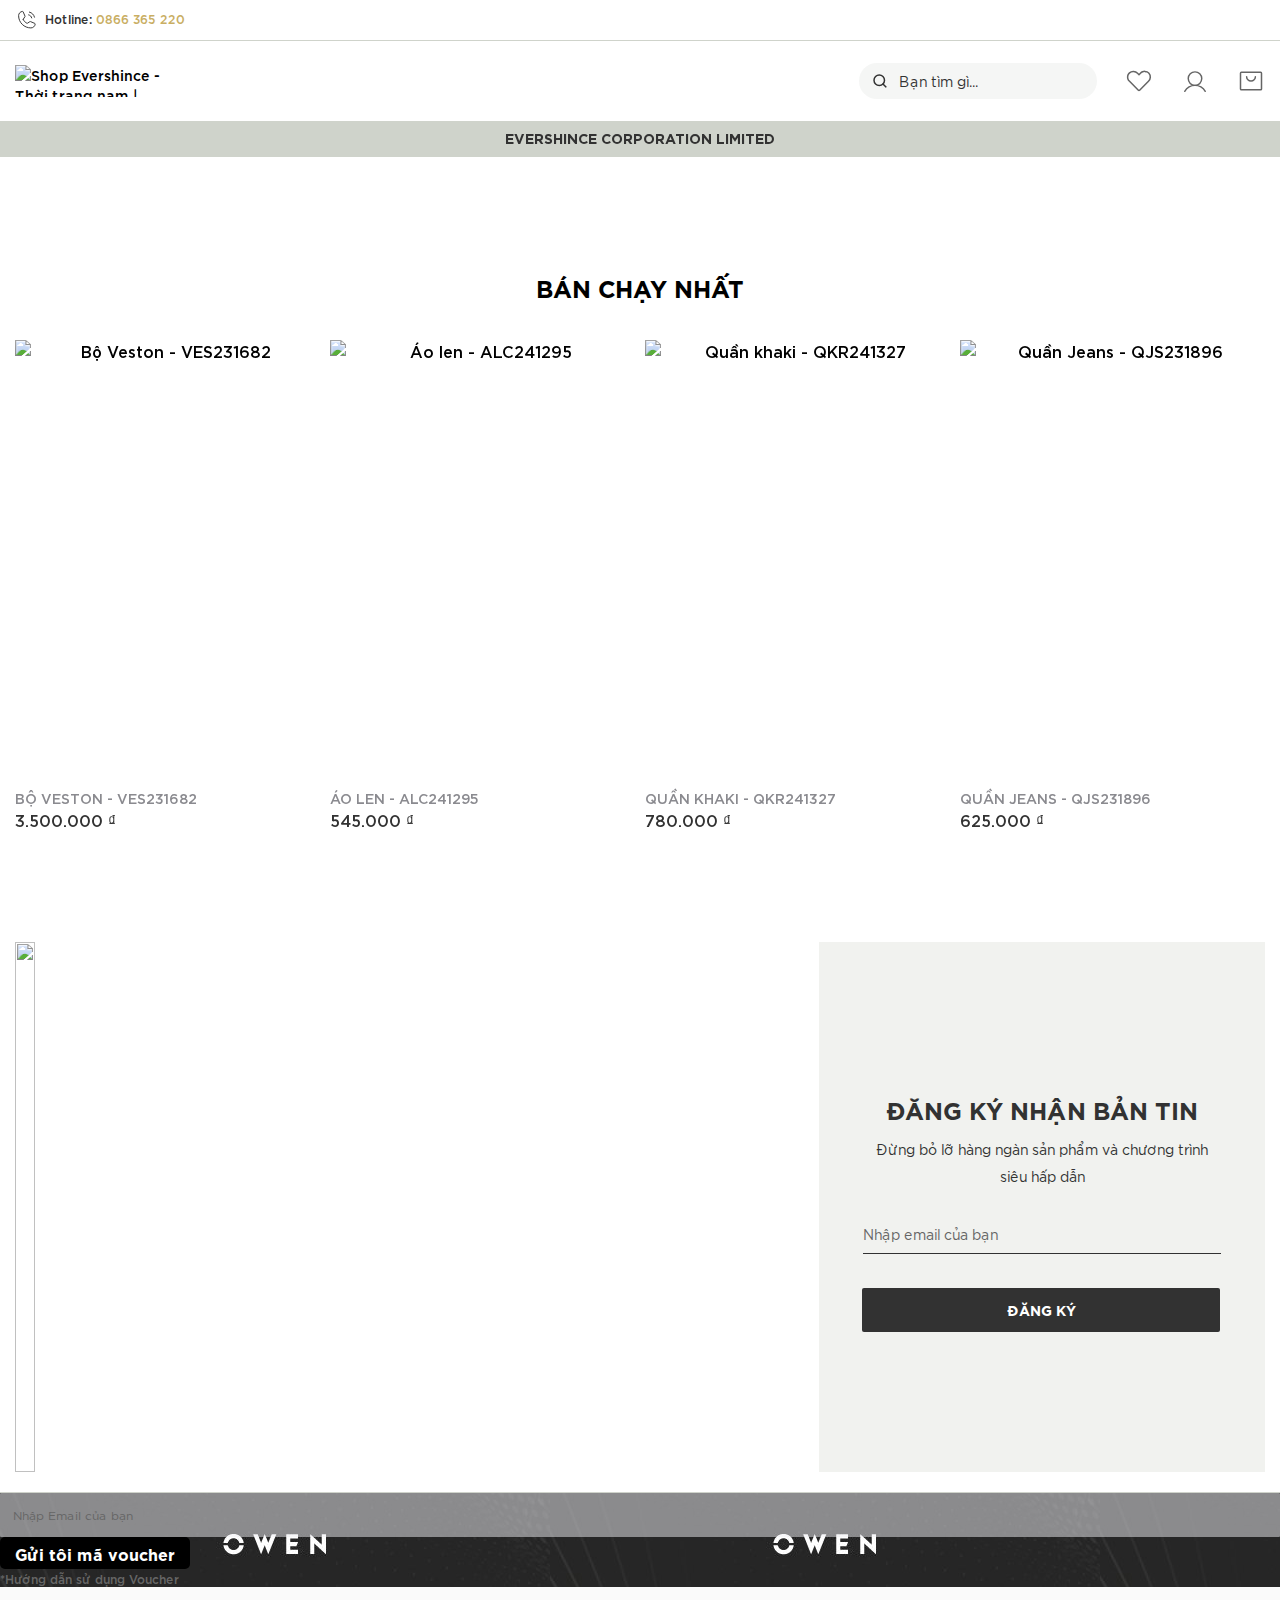
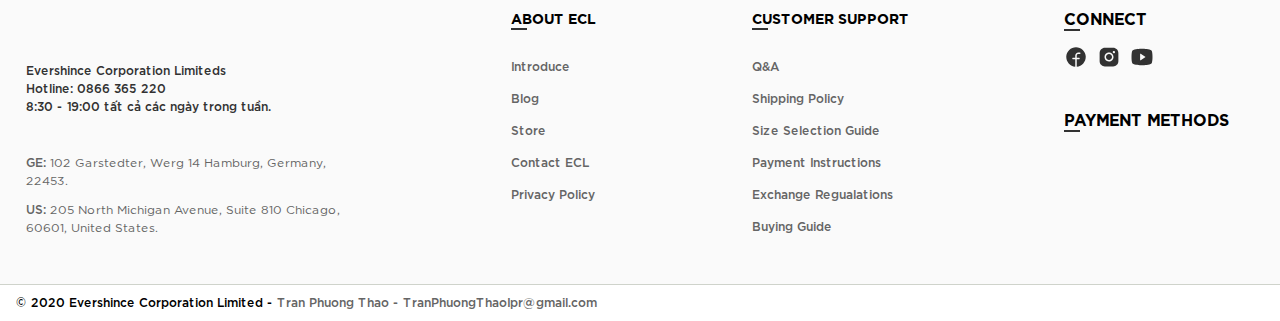
==== commit 19692ca4: "11" ====
--- a/index.html
+++ b/index.html
@@ -741,7 +741,7 @@
 );
 for (var i = 0; i < prodImageContainersWrappers.length; i++) {
     prodImageContainersWrappers[i].style.paddingBottom = "133.33333333333%";
-}</script> <span class="product-item-buynow"><span>Mua ngay</span></span></a> <div class="product-item-details"><div class="actions-secondary" data-role="add-to-links"> <a href="#" data-post="{&quot;action&quot;:&quot;https:\/\/owen.vn\/wishlist\/index\/add\/&quot;,&quot;data&quot;:{&quot;product&quot;:52771,&quot;uenc&quot;:&quot;aHR0cHM6Ly9vd2VuLnZuLw,,&quot;}}" class="action towishlist" data-action="add-to-wishlist" title="Yêu thích"><span>Yêu thích</span></a> </div><strong class="product-item-name"><a title="Bộ Veston - VES231682" href="/products/ves231682-bo-veston" class="product-item-link">Bộ Veston - VES231682</a></strong> <div class="price-box price-final_price" data-role="priceBox" data-product-id="52771" data-price-box="product-id-52771"> <span class="normal-price">  <span class="price-container price-final_price tax weee"> <span class="price-label">As low as</span>  <span id="old-price-52771-widget-product-grid" data-price-amount="3500000" data-price-type="finalPrice" class="price-wrapper "><span class="price">3.500.000&nbsp;₫</span></span>  </span></span> <div class="product-item-percent product-item-percent--listing "></div> </div></div></div></div>  </li><li class="product-item-slide"> <div class="product-item"><div class="product-item-info"><a href="https://owen.vn/alc241295-ao-len.html" class="product-item-photo">  <span class="product-image-container product-image-container-52354"><span class="product-image-wrapper"><img class="product-image-photo" src="[data-uri]" data-amsrc="https://owen.cdn.vccloud.vn/media/catalog/product/cache/01755127bd64f5dde3182fd2f139143a/o/w/owen_phpc253.jpg" loading="lazy" width="600" height="800" alt="Áo len - ALC241295"></span></span>  <style>.product-image-container-52354 {
+}</script> <span class="product-item-buynow"><span>Mua ngay</span></span></a> <div class="product-item-details"><div class="actions-secondary" data-role="add-to-links"> <a href="#" data-post="{&quot;action&quot;:&quot;https:\/\/owen.vn\/wishlist\/index\/add\/&quot;,&quot;data&quot;:{&quot;product&quot;:52771,&quot;uenc&quot;:&quot;aHR0cHM6Ly9vd2VuLnZuLw,,&quot;}}" class="action towishlist" data-action="add-to-wishlist" title="Yêu thích"><span>Yêu thích</span></a> </div><strong class="product-item-name"><a title="Bộ Veston - VES231682" href="/products/ves231682-bo-veston" class="product-item-link">Bộ Veston - VES231682</a></strong> <div class="price-box price-final_price" data-role="priceBox" data-product-id="52771" data-price-box="product-id-52771"> <span class="normal-price">  <span class="price-container price-final_price tax weee"> <span class="price-label">As low as</span>  <span id="old-price-52771-widget-product-grid" data-price-amount="3500000" data-price-type="finalPrice" class="price-wrapper "><span class="price">3.500.000&nbsp;₫</span></span>  </span></span> <div class="product-item-percent product-item-percent--listing "></div> </div></div></div></div>  </li><li class="product-item-slide"> <div class="product-item"><div class="product-item-info"><a href="https://shop.evershince.com/products/alc241295-ao-len" class="product-item-photo">  <span class="product-image-container product-image-container-52354"><span class="product-image-wrapper"><img class="product-image-photo" src="[data-uri]" data-amsrc="https://shop.evershince.com/media/products/owen_phpc253.webp" loading="lazy" width="600" height="800" alt="Áo len - ALC241295"></span></span>  <style>.product-image-container-52354 {
     width: 600px;
 }
 .product-image-container-52354 span.product-image-wrapper {
@@ -755,7 +755,7 @@
 );
 for (var i = 0; i < prodImageContainersWrappers.length; i++) {
     prodImageContainersWrappers[i].style.paddingBottom = "133.33333333333%";
-}</script> <span class="product-item-buynow"><span>Mua ngay</span></span></a> <div class="product-item-details"><div class="actions-secondary" data-role="add-to-links"> <a href="#" data-post="{&quot;action&quot;:&quot;https:\/\/owen.vn\/wishlist\/index\/add\/&quot;,&quot;data&quot;:{&quot;product&quot;:52354,&quot;uenc&quot;:&quot;aHR0cHM6Ly9vd2VuLnZuLw,,&quot;}}" class="action towishlist" data-action="add-to-wishlist" title="Yêu thích"><span>Yêu thích</span></a> </div><strong class="product-item-name"><a title="Áo len - ALC241295" href="https://owen.vn/alc241295-ao-len.html" class="product-item-link">Áo len - ALC241295</a></strong> <div class="price-box price-final_price" data-role="priceBox" data-product-id="52354" data-price-box="product-id-52354"> <span class="normal-price">  <span class="price-container price-final_price tax weee"> <span class="price-label">As low as</span>  <span id="old-price-52354-widget-product-grid" data-price-amount="545000" data-price-type="finalPrice" class="price-wrapper "><span class="price">545.000&nbsp;₫</span></span>  </span></span> <div class="product-item-percent product-item-percent--listing "></div> </div></div></div></div>  </li><li class="product-item-slide"> <div class="product-item"><div class="product-item-info"><a href="https://owen.vn/qkr241327-quan-khaki.html" class="product-item-photo">  <span class="product-image-container product-image-container-52253"><span class="product-image-wrapper"><img class="product-image-photo" src="[data-uri]" data-amsrc="https://owen.cdn.vccloud.vn/media/catalog/product/cache/01755127bd64f5dde3182fd2f139143a/o/w/owen_phpc232_1.jpg" loading="lazy" width="600" height="800" alt="Quần khaki - QKR241327"></span></span>  <style>.product-image-container-52253 {
+}</script> <span class="product-item-buynow"><span>Mua ngay</span></span></a> <div class="product-item-details"><div class="actions-secondary" data-role="add-to-links"> <a href="#" data-post="{&quot;action&quot;:&quot;https:\/\/owen.vn\/wishlist\/index\/add\/&quot;,&quot;data&quot;:{&quot;product&quot;:52354,&quot;uenc&quot;:&quot;aHR0cHM6Ly9vd2VuLnZuLw,,&quot;}}" class="action towishlist" data-action="add-to-wishlist" title="Yêu thích"><span>Yêu thích</span></a> </div><strong class="product-item-name"><a title="Áo len - ALC241295" href="https://shop.evershince.com/products/alc241295-ao-len" class="product-item-link">Áo len - ALC241295</a></strong> <div class="price-box price-final_price" data-role="priceBox" data-product-id="52354" data-price-box="product-id-52354"> <span class="normal-price">  <span class="price-container price-final_price tax weee"> <span class="price-label">As low as</span>  <span id="old-price-52354-widget-product-grid" data-price-amount="545000" data-price-type="finalPrice" class="price-wrapper "><span class="price">545.000&nbsp;₫</span></span>  </span></span> <div class="product-item-percent product-item-percent--listing "></div> </div></div></div></div>  </li><li class="product-item-slide"> <div class="product-item"><div class="product-item-info"><a href="https://owen.vn/qkr241327-quan-khaki.html" class="product-item-photo">  <span class="product-image-container product-image-container-52253"><span class="product-image-wrapper"><img class="product-image-photo" src="[data-uri]" data-amsrc="https://owen.cdn.vccloud.vn/media/catalog/product/cache/01755127bd64f5dde3182fd2f139143a/o/w/owen_phpc232_1.jpg" loading="lazy" width="600" height="800" alt="Quần khaki - QKR241327"></span></span>  <style>.product-image-container-52253 {
     width: 600px;
 }
 .product-image-container-52253 span.product-image-wrapper {
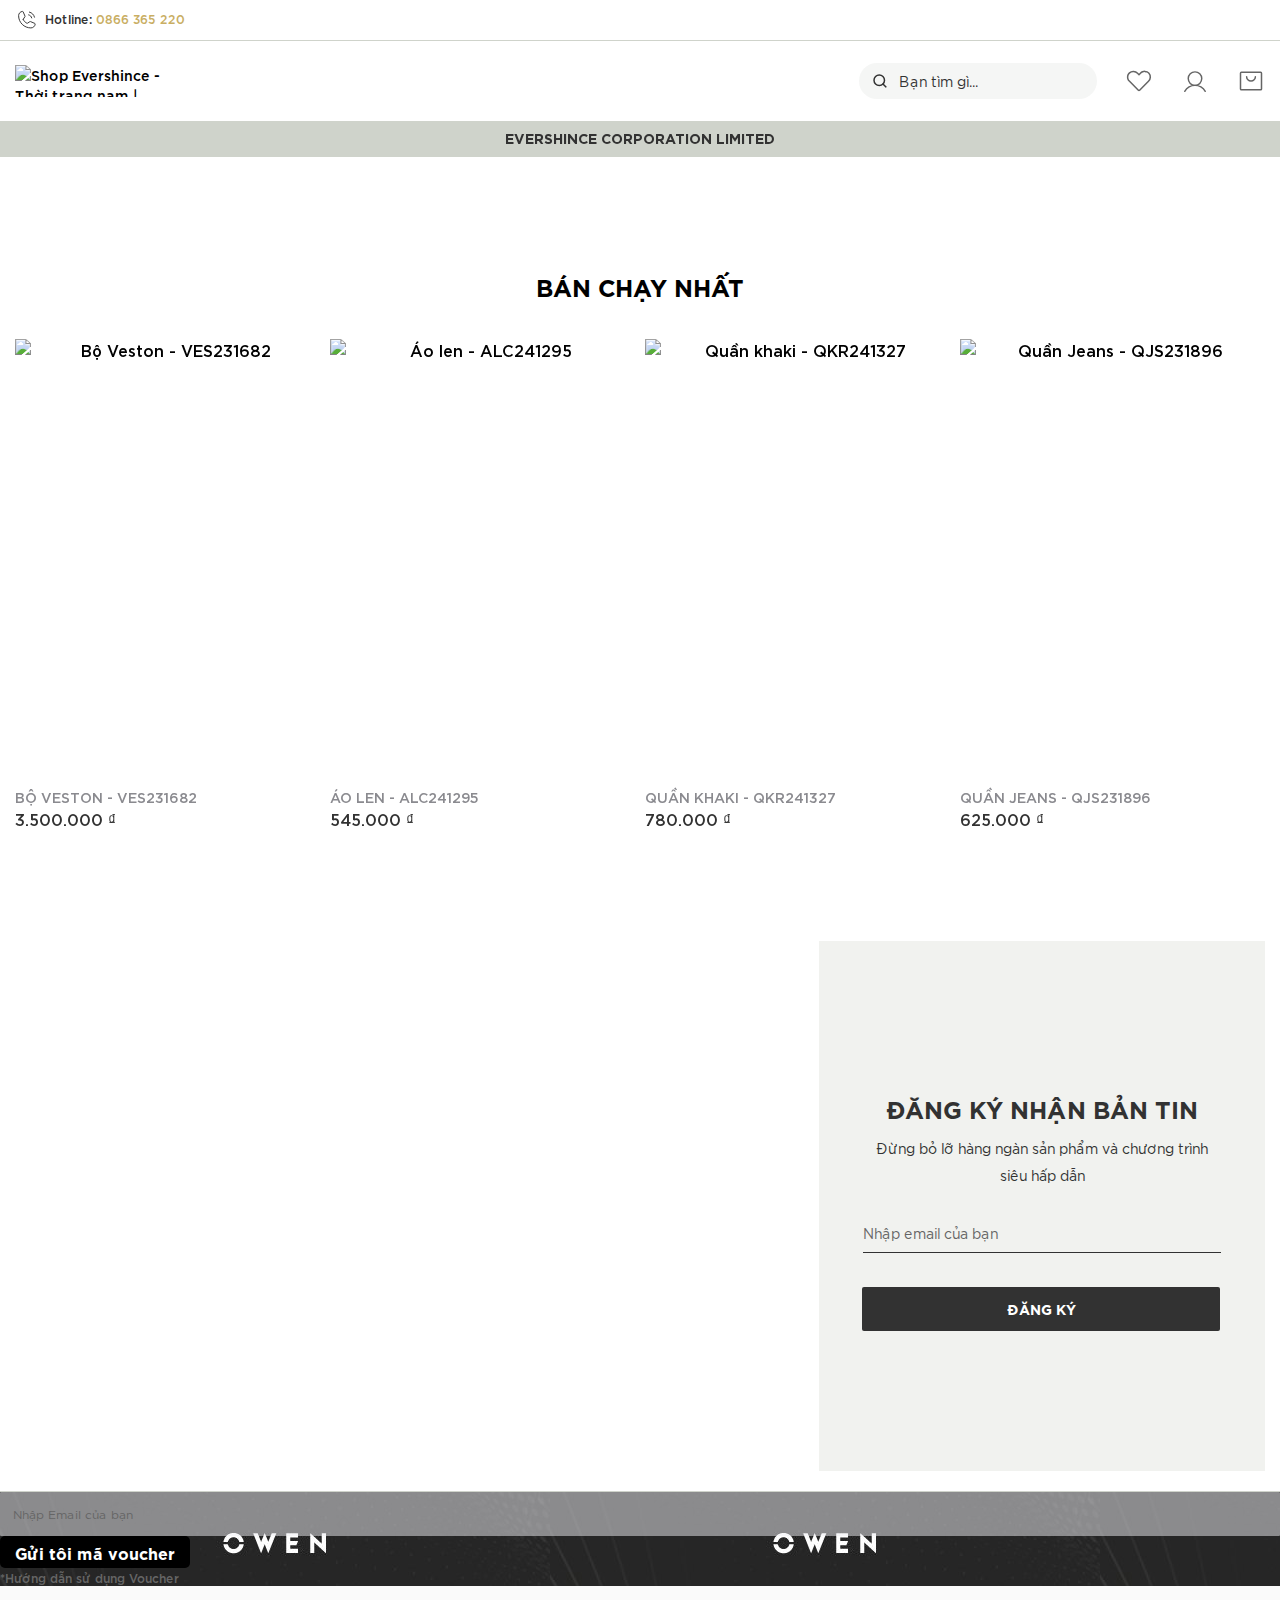
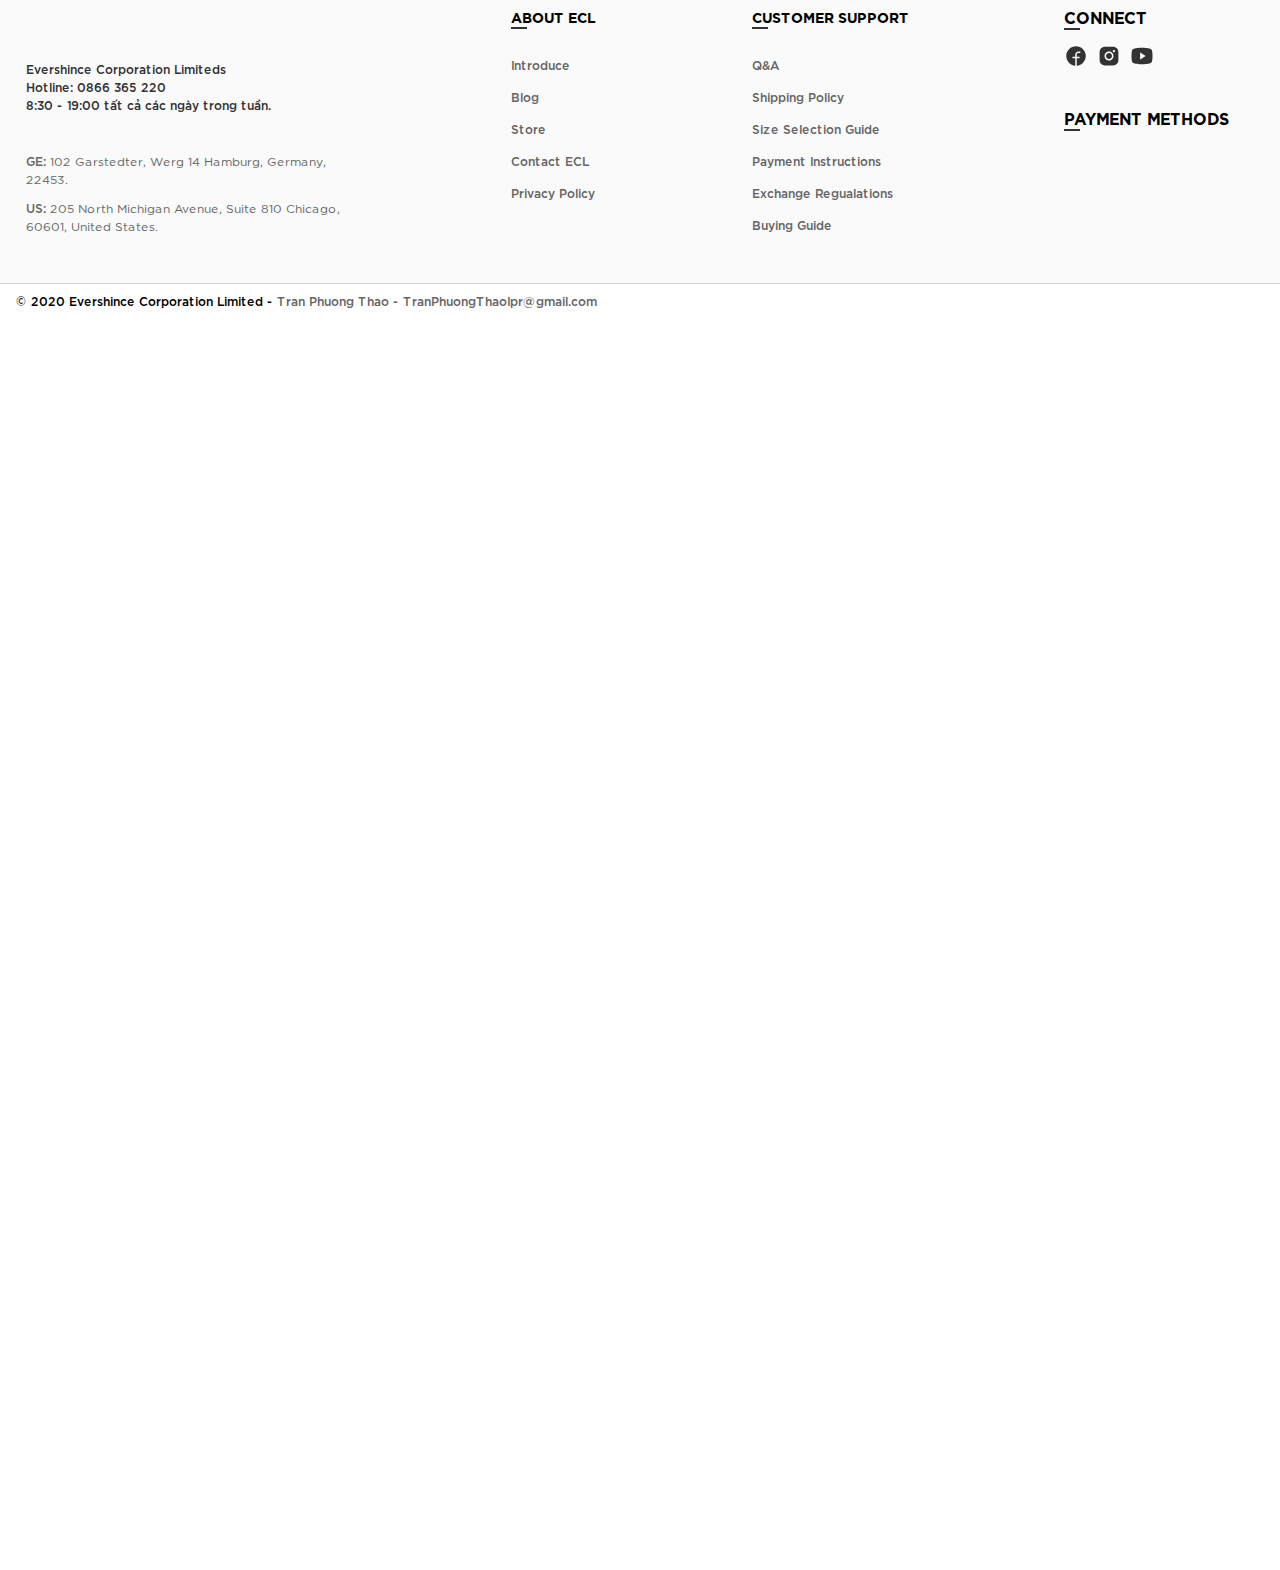
==== commit 5c74beed: "Update index.html" ====
--- a/index.html
+++ b/index.html
@@ -701,7 +701,7 @@
         }
     }</script></div></div></div>
 </div>
-<div>     <div class="cdz-slideshow-custom default"><div class="home-banner--slide e7b178c2533a593e9e7cbd5ae32033bb">  <div class="item"> <a href="https://owen.vn/hang-moi.html">  <picture><source data-srcset="https://owen.cdn.vccloud.vn/media/codazon/slideshow/s/l/slide_061124.jpg" media="(max-width: 767px)" "=""><source data-srcset="https://owen.cdn.vccloud.vn/media/codazon/slideshow/s/l/slide_061124.jpg" media="(min-width: 768px)" "=""><img class="lazyload" src="[data-uri]" data-src="https://owen.cdn.vccloud.vn/media/codazon/slideshow/s/l/slide_061124.jpg" alt=""></picture></a> </div>   <div class="item"> <a href="https://owen.vn/hang-moi.html">  <picture><source data-srcset="https://owen.cdn.vccloud.vn/media/codazon/slideshow/s/l/slide2_061124.jpg" media="(max-width: 767px)" "=""><source data-srcset="https://owen.cdn.vccloud.vn/media/codazon/slideshow/s/l/slide2_061124.jpg" media="(min-width: 768px)" "=""><img class="lazyload" src="[data-uri]" data-src="https://owen.cdn.vccloud.vn/media/codazon/slideshow/s/l/slide2_061124.jpg" alt=""></picture></a> </div> </div></div><script type="text/javascript">
+<div>     <div class="cdz-slideshow-custom default"><div class="home-banner--slide e7b178c2533a593e9e7cbd5ae32033bb">  </div></div><script type="text/javascript">
     require(['jquery','slickCarousel','domReady!'],function($){
         var owl = $('.e7b178c2533a593e9e7cbd5ae32033bb');
     	if(owl.length){
@@ -755,7 +755,7 @@
 );
 for (var i = 0; i < prodImageContainersWrappers.length; i++) {
     prodImageContainersWrappers[i].style.paddingBottom = "133.33333333333%";
-}</script> <span class="product-item-buynow"><span>Mua ngay</span></span></a> <div class="product-item-details"><div class="actions-secondary" data-role="add-to-links"> <a href="#" data-post="{&quot;action&quot;:&quot;https:\/\/owen.vn\/wishlist\/index\/add\/&quot;,&quot;data&quot;:{&quot;product&quot;:52354,&quot;uenc&quot;:&quot;aHR0cHM6Ly9vd2VuLnZuLw,,&quot;}}" class="action towishlist" data-action="add-to-wishlist" title="Yêu thích"><span>Yêu thích</span></a> </div><strong class="product-item-name"><a title="Áo len - ALC241295" href="https://shop.evershince.com/products/alc241295-ao-len" class="product-item-link">Áo len - ALC241295</a></strong> <div class="price-box price-final_price" data-role="priceBox" data-product-id="52354" data-price-box="product-id-52354"> <span class="normal-price">  <span class="price-container price-final_price tax weee"> <span class="price-label">As low as</span>  <span id="old-price-52354-widget-product-grid" data-price-amount="545000" data-price-type="finalPrice" class="price-wrapper "><span class="price">545.000&nbsp;₫</span></span>  </span></span> <div class="product-item-percent product-item-percent--listing "></div> </div></div></div></div>  </li><li class="product-item-slide"> <div class="product-item"><div class="product-item-info"><a href="https://owen.vn/qkr241327-quan-khaki.html" class="product-item-photo">  <span class="product-image-container product-image-container-52253"><span class="product-image-wrapper"><img class="product-image-photo" src="[data-uri]" data-amsrc="https://owen.cdn.vccloud.vn/media/catalog/product/cache/01755127bd64f5dde3182fd2f139143a/o/w/owen_phpc232_1.jpg" loading="lazy" width="600" height="800" alt="Quần khaki - QKR241327"></span></span>  <style>.product-image-container-52253 {
+}</script> <span class="product-item-buynow"><span>Mua ngay</span></span></a> <div class="product-item-details"><div class="actions-secondary" data-role="add-to-links"> <a href="#" data-post="{&quot;action&quot;:&quot;https:\/\/owen.vn\/wishlist\/index\/add\/&quot;,&quot;data&quot;:{&quot;product&quot;:52354,&quot;uenc&quot;:&quot;aHR0cHM6Ly9vd2VuLnZuLw,,&quot;}}" class="action towishlist" data-action="add-to-wishlist" title="Yêu thích"><span>Yêu thích</span></a> </div><strong class="product-item-name"><a title="Áo len - ALC241295" href="https://shop.evershince.com/products/alc241295-ao-len" class="product-item-link">Áo len - ALC241295</a></strong> <div class="price-box price-final_price" data-role="priceBox" data-product-id="52354" data-price-box="product-id-52354"> <span class="normal-price">  <span class="price-container price-final_price tax weee"> <span class="price-label">As low as</span>  <span id="old-price-52354-widget-product-grid" data-price-amount="545000" data-price-type="finalPrice" class="price-wrapper "><span class="price">545.000&nbsp;₫</span></span>  </span></span> <div class="product-item-percent product-item-percent--listing "></div> </div></div></div></div>  </li><li class="product-item-slide"> <div class="product-item"><div class="product-item-info"><a href="https://shop.evershince.com/products/qkr241327-quan-khaki" class="product-item-photo">  <span class="product-image-container product-image-container-52253"><span class="product-image-wrapper"><img class="product-image-photo" src="[data-uri]" data-amsrc="https://shop.evershince.com/media/products/owen_phpc232_1.webp" loading="lazy" width="600" height="800" alt="Quần khaki - QKR241327"></span></span>  <style>.product-image-container-52253 {
     width: 600px;
 }
 .product-image-container-52253 span.product-image-wrapper {
@@ -769,7 +769,7 @@
 );
 for (var i = 0; i < prodImageContainersWrappers.length; i++) {
     prodImageContainersWrappers[i].style.paddingBottom = "133.33333333333%";
-}</script> <span class="product-item-buynow"><span>Mua ngay</span></span></a> <div class="product-item-details"><div class="actions-secondary" data-role="add-to-links"> <a href="#" data-post="{&quot;action&quot;:&quot;https:\/\/owen.vn\/wishlist\/index\/add\/&quot;,&quot;data&quot;:{&quot;product&quot;:52253,&quot;uenc&quot;:&quot;aHR0cHM6Ly9vd2VuLnZuLw,,&quot;}}" class="action towishlist" data-action="add-to-wishlist" title="Yêu thích"><span>Yêu thích</span></a> </div><strong class="product-item-name"><a title="Quần khaki - QKR241327" href="https://owen.vn/qkr241327-quan-khaki.html" class="product-item-link">Quần khaki - QKR241327</a></strong> <div class="price-box price-final_price" data-role="priceBox" data-product-id="52253" data-price-box="product-id-52253"> <span class="normal-price">  <span class="price-container price-final_price tax weee"> <span class="price-label">As low as</span>  <span id="old-price-52253-widget-product-grid" data-price-amount="780000" data-price-type="finalPrice" class="price-wrapper "><span class="price">780.000&nbsp;₫</span></span>  </span></span> <div class="product-item-percent product-item-percent--listing "></div> </div></div></div></div>  </li><li class="product-item-slide"> <div class="product-item"><div class="product-item-info"><a href="https://owen.vn/qjs231896-quan-jeans-dai-nam.html" class="product-item-photo">  <span class="product-image-container product-image-container-51248"><span class="product-image-wrapper"><img class="product-image-photo" src="[data-uri]" data-amsrc="https://owen.cdn.vccloud.vn/media/catalog/product/cache/01755127bd64f5dde3182fd2f139143a/o/w/owen_phpc945.jpg" loading="lazy" width="600" height="800" alt="Quần Jeans - QJS231896"></span></span>  <style>.product-image-container-51248 {
+}</script> <span class="product-item-buynow"><span>Mua ngay</span></span></a> <div class="product-item-details"><div class="actions-secondary" data-role="add-to-links"> <a href="#" data-post="{&quot;action&quot;:&quot;https:\/\/owen.vn\/wishlist\/index\/add\/&quot;,&quot;data&quot;:{&quot;product&quot;:52253,&quot;uenc&quot;:&quot;aHR0cHM6Ly9vd2VuLnZuLw,,&quot;}}" class="action towishlist" data-action="add-to-wishlist" title="Yêu thích"><span>Yêu thích</span></a> </div><strong class="product-item-name"><a title="Quần khaki - QKR241327" href="https://shop.evershince.com/products/qkr241327-quan-khaki" class="product-item-link">Quần khaki - QKR241327</a></strong> <div class="price-box price-final_price" data-role="priceBox" data-product-id="52253" data-price-box="product-id-52253"> <span class="normal-price">  <span class="price-container price-final_price tax weee"> <span class="price-label">As low as</span>  <span id="old-price-52253-widget-product-grid" data-price-amount="780000" data-price-type="finalPrice" class="price-wrapper "><span class="price">780.000&nbsp;₫</span></span>  </span></span> <div class="product-item-percent product-item-percent--listing "></div> </div></div></div></div>  </li><li class="product-item-slide"> <div class="product-item"><div class="product-item-info"><a href="https://shop.evershince.com/products/qjs231896-quan-jeans-dai-nam" class="product-item-photo">  <span class="product-image-container product-image-container-51248"><span class="product-image-wrapper"><img class="product-image-photo" src="[data-uri]" data-amsrc="https://shop.evershince.com/media/products/owen_phpc945.webp" loading="lazy" width="600" height="800" alt="Quần Jeans - QJS231896"></span></span>  <style>.product-image-container-51248 {
     width: 600px;
 }
 .product-image-container-51248 span.product-image-wrapper {
@@ -783,7 +783,7 @@
 );
 for (var i = 0; i < prodImageContainersWrappers.length; i++) {
     prodImageContainersWrappers[i].style.paddingBottom = "133.33333333333%";
-}</script> <span class="product-item-buynow"><span>Mua ngay</span></span></a> <div class="product-item-details"><div class="actions-secondary" data-role="add-to-links"> <a href="#" data-post="{&quot;action&quot;:&quot;https:\/\/owen.vn\/wishlist\/index\/add\/&quot;,&quot;data&quot;:{&quot;product&quot;:51248,&quot;uenc&quot;:&quot;aHR0cHM6Ly9vd2VuLnZuLw,,&quot;}}" class="action towishlist" data-action="add-to-wishlist" title="Yêu thích"><span>Yêu thích</span></a> </div><strong class="product-item-name"><a title="Quần Jeans - QJS231896" href="https://owen.vn/qjs231896-quan-jeans-dai-nam.html" class="product-item-link">Quần Jeans - QJS231896</a></strong> <div class="price-box price-final_price" data-role="priceBox" data-product-id="51248" data-price-box="product-id-51248"> <span class="normal-price">  <span class="price-container price-final_price tax weee"> <span class="price-label">As low as</span>  <span id="old-price-51248-widget-product-grid" data-price-amount="625000" data-price-type="finalPrice" class="price-wrapper "><span class="price">625.000&nbsp;₫</span></span>  </span></span> <div class="product-item-percent product-item-percent--listing "></div> </div></div></div></div></li> </ol></div></div></div> <script type="text/javascript">
+}</script> <span class="product-item-buynow"><span>Mua ngay</span></span></a> <div class="product-item-details"><div class="actions-secondary" data-role="add-to-links"> <a href="#" data-post="{&quot;action&quot;:&quot;https:\/\/owen.vn\/wishlist\/index\/add\/&quot;,&quot;data&quot;:{&quot;product&quot;:51248,&quot;uenc&quot;:&quot;aHR0cHM6Ly9vd2VuLnZuLw,,&quot;}}" class="action towishlist" data-action="add-to-wishlist" title="Yêu thích"><span>Yêu thích</span></a> </div><strong class="product-item-name"><a title="Quần Jeans - QJS231896" href="https://shop.evershince.com/products/qjs231896-quan-jeans-dai-nam" class="product-item-link">Quần Jeans - QJS231896</a></strong> <div class="price-box price-final_price" data-role="priceBox" data-product-id="51248" data-price-box="product-id-51248"> <span class="normal-price">  <span class="price-container price-final_price tax weee"> <span class="price-label">As low as</span>  <span id="old-price-51248-widget-product-grid" data-price-amount="625000" data-price-type="finalPrice" class="price-wrapper "><span class="price">625.000&nbsp;₫</span></span>  </span></span> <div class="product-item-percent product-item-percent--listing "></div> </div></div></div></div></li> </ol></div></div></div> <script type="text/javascript">
         require([
             'jquery',
             'slickCarousel'
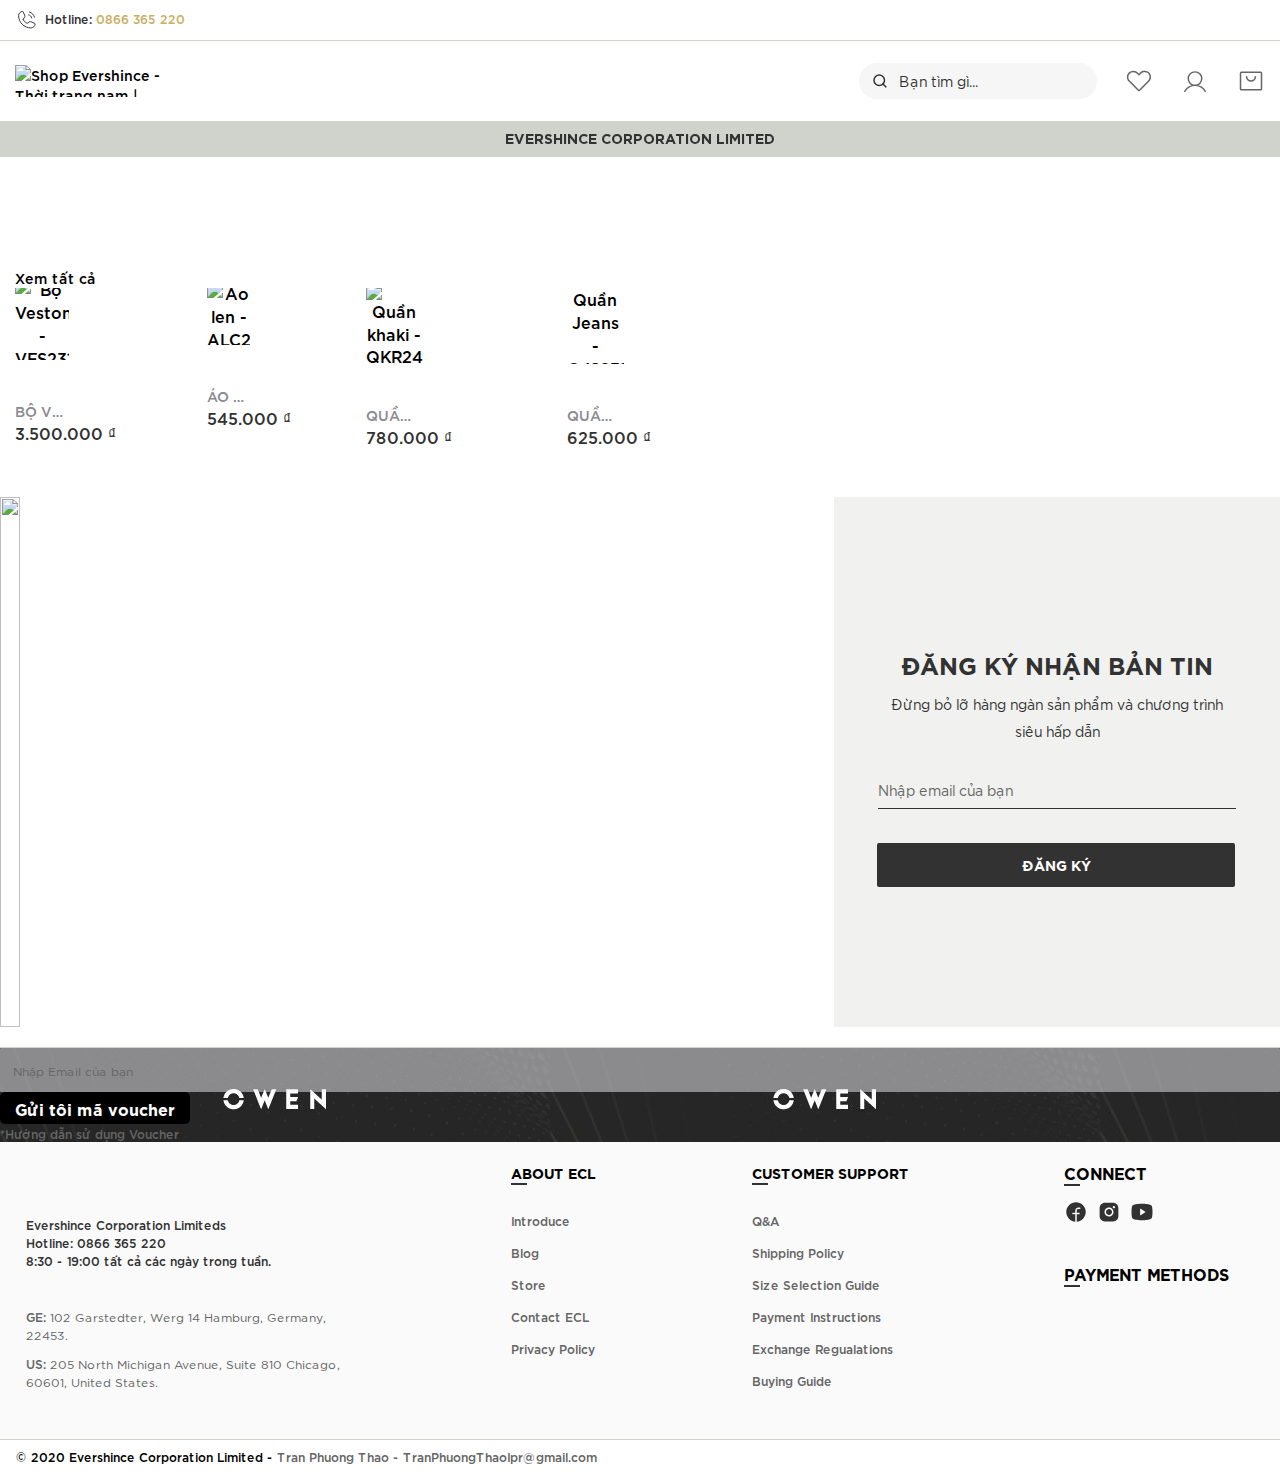
==== commit b9feb269: "Update index.html" ====
--- a/index.html
+++ b/index.html
@@ -727,7 +727,7 @@
             owl.slick('slickPlay');
         });
     });</script> </div>
-<div class="home-product-list">    <div class="block-products-list-home grid"> <div class="block-products-heading"><h2 class="block-products-title">BÁN CHẠY NHẤT</h2><div class="block-products-view-all"><a title="Owen" href="https://owen.vn/san-pham-ban-chay.html">Xem tất cả</a></div></div> <div class="block-products-content"><div class="products-grid grid"><ol class="product-items product-items-slide widget-product-grid">  <li class="product-item-slide"> <div class="product-item"><div class="product-item-info"><a href="/products/ves231682-bo-veston" class="product-item-photo">  <span class="product-image-container product-image-container-52771"><span class="product-image-wrapper"><img class="product-image-photo" src="https://shop.evershince.com/media/products/owen_phpc1153_3.webp" data-amsrc="https://shop.evershince.com/media/products/owen_phpc1153_3.webp" loading="lazy" width="600" height="800" alt="Bộ Veston - VES231682"></span></span>  <style>.product-image-container-52771 {
+<div class="home-product-list">    <div class="block-products-list-home grid"> <div class="block-products-view-all"><a title="Owen" href="https://owen.vn/san-pham-ban-chay.html">Xem tất cả</a></div></div> <div class="block-products-content"><div class="products-grid grid"><ol class="product-items product-items-slide widget-product-grid">  <li class="product-item-slide"> <div class="product-item"><div class="product-item-info"><a href="/products/ves231682-bo-veston" class="product-item-photo">  <span class="product-image-container product-image-container-52771"><span class="product-image-wrapper"><img class="product-image-photo" src="https://shop.evershince.com/media/products/owen_phpc1153_3.webp" data-amsrc="https://shop.evershince.com/media/products/owen_phpc1153_3.webp" loading="lazy" width="600" height="800" alt="Bộ Veston - VES231682"></span></span>  <style>.product-image-container-52771 {
     width: 600px;
 }
 .product-image-container-52771 span.product-image-wrapper {
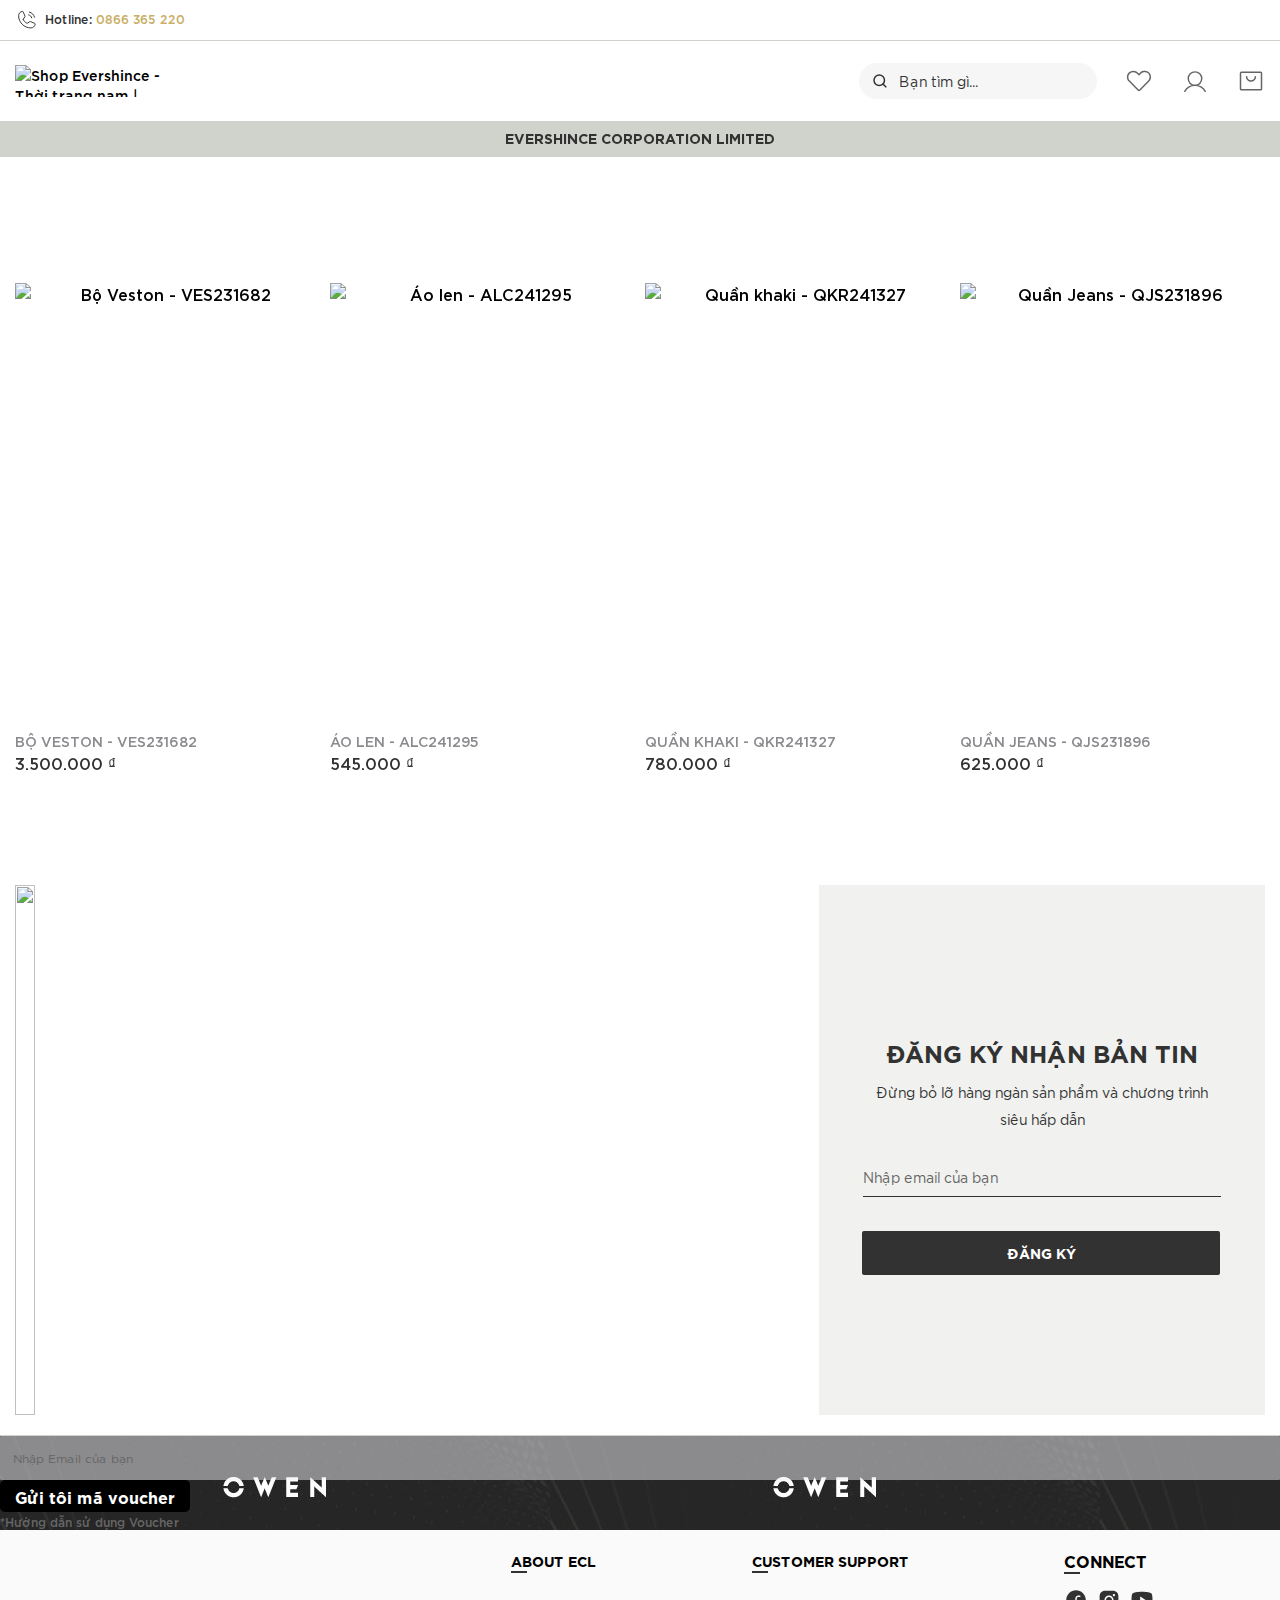
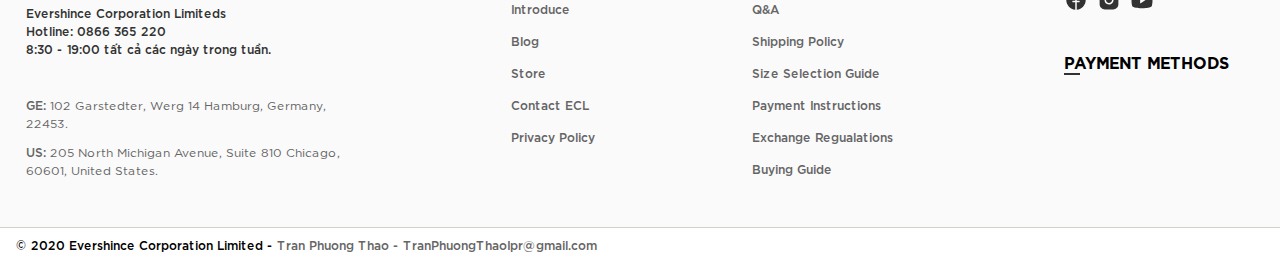
==== commit 5955afcc: "Update index.html" ====
--- a/index.html
+++ b/index.html
@@ -727,7 +727,7 @@
             owl.slick('slickPlay');
         });
     });</script> </div>
-<div class="home-product-list">    <div class="block-products-list-home grid"> <div class="block-products-view-all"><a title="Owen" href="https://owen.vn/san-pham-ban-chay.html">Xem tất cả</a></div></div> <div class="block-products-content"><div class="products-grid grid"><ol class="product-items product-items-slide widget-product-grid">  <li class="product-item-slide"> <div class="product-item"><div class="product-item-info"><a href="/products/ves231682-bo-veston" class="product-item-photo">  <span class="product-image-container product-image-container-52771"><span class="product-image-wrapper"><img class="product-image-photo" src="https://shop.evershince.com/media/products/owen_phpc1153_3.webp" data-amsrc="https://shop.evershince.com/media/products/owen_phpc1153_3.webp" loading="lazy" width="600" height="800" alt="Bộ Veston - VES231682"></span></span>  <style>.product-image-container-52771 {
+<div class="home-product-list">    <div class="block-products-list-home grid"> <div class="block-products-heading"><div class="block-products-view-all"><a title="Owen" href="https://owen.vn/san-pham-ban-chay.html">Xem tất cả</a></div></div> <div class="block-products-content"><div class="products-grid grid"><ol class="product-items product-items-slide widget-product-grid">  <li class="product-item-slide"> <div class="product-item"><div class="product-item-info"><a href="/products/ves231682-bo-veston" class="product-item-photo">  <span class="product-image-container product-image-container-52771"><span class="product-image-wrapper"><img class="product-image-photo" src="https://shop.evershince.com/media/products/owen_phpc1153_3.webp" data-amsrc="https://shop.evershince.com/media/products/owen_phpc1153_3.webp" loading="lazy" width="600" height="800" alt="Bộ Veston - VES231682"></span></span>  <style>.product-image-container-52771 {
     width: 600px;
 }
 .product-image-container-52771 span.product-image-wrapper {
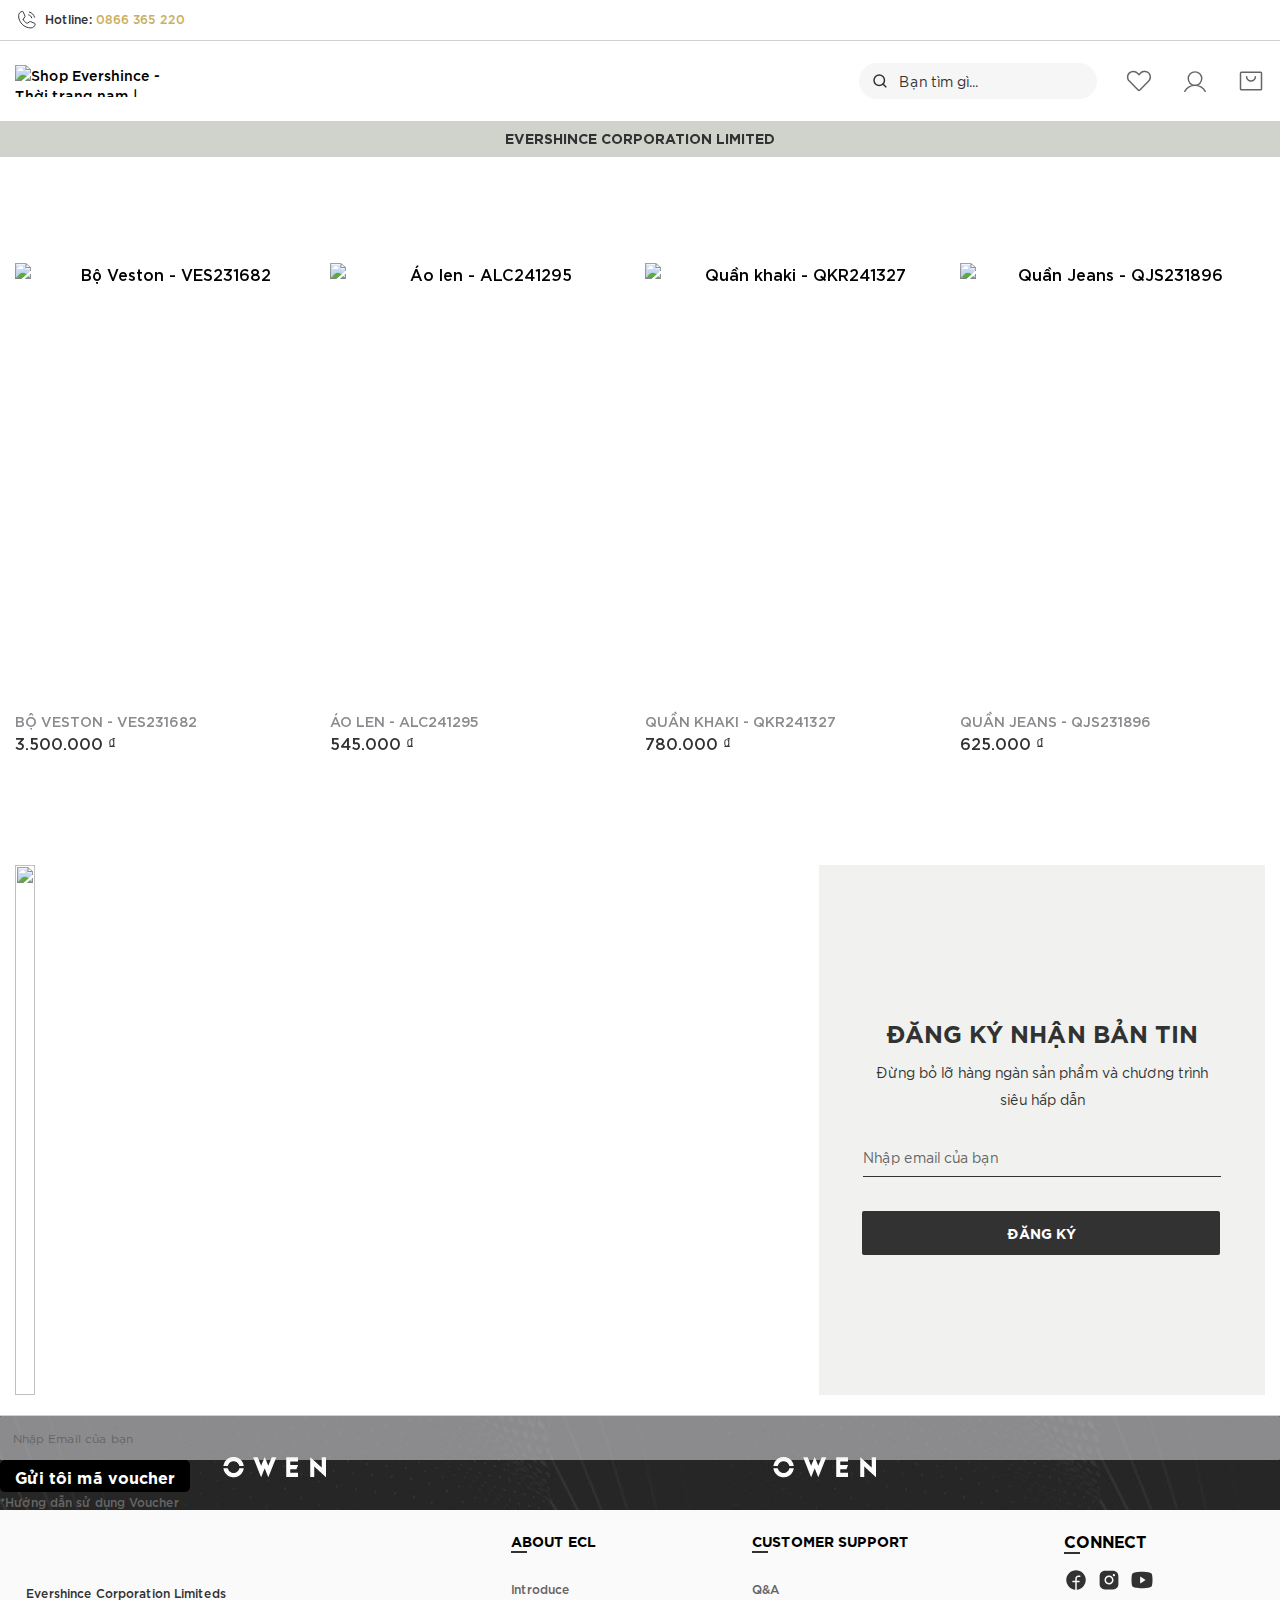
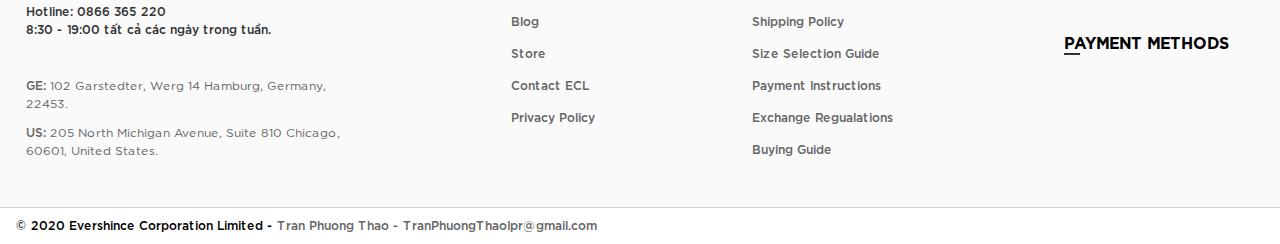
==== commit ae0e85b6: "Update index.html" ====
--- a/index.html
+++ b/index.html
@@ -681,26 +681,6 @@
             owl.slick('slickPlay');
         });
     });</script> </div>
-<div class="home-banner home-banner--3column">
-<div class="home-banner-item">    <div class="banner__promo  " data-banner-id="57"><div class="container"><a href="https://owen.vn/ao/jacket.html"><picture><source data-srcset="https://owen.cdn.vccloud.vn/media/amasty/ampromobanners/_nh_danh_m_c_3_061124_2.jpg" media="(max-width: 767px)" '=""><source data-srcset="https://owen.cdn.vccloud.vn/media/amasty/ampromobanners/_nh_danh_m_c_3_061124_2.jpg" media="(min-width: 768px)" '=""><img class="lazyload" src="[data-uri]" data-src="https://owen.cdn.vccloud.vn/media/amasty/ampromobanners/_nh_danh_m_c_3_061124_2.jpg" alt=""></picture></a>      <script type="text/x-magento-init">
-    {
-        "[data-role=tocart-form], .form.map.checkout": {
-            "catalogAddToCart": {}
-        }
-    }</script></div></div></div>
-<div class="home-banner-item">    <div class="banner__promo  " data-banner-id="58"><div class="container"><a href="https://owen.vn/ao/polo.html"><picture><source data-srcset="https://owen.cdn.vccloud.vn/media/amasty/ampromobanners/_nh_danh_m_c_2_061124_3.jpg" media="(max-width: 767px)" '=""><source data-srcset="https://owen.cdn.vccloud.vn/media/amasty/ampromobanners/_nh_danh_m_c_2_061124_3.jpg" media="(min-width: 768px)" '=""><img class="lazyload" src="[data-uri]" data-src="https://owen.cdn.vccloud.vn/media/amasty/ampromobanners/_nh_danh_m_c_2_061124_3.jpg" alt=""></picture></a>      <script type="text/x-magento-init">
-    {
-        "[data-role=tocart-form], .form.map.checkout": {
-            "catalogAddToCart": {}
-        }
-    }</script></div></div></div>
-<div class="home-banner-item">    <div class="banner__promo  " data-banner-id="59"><div class="container"><a href="https://owen.vn/quan/quan-khaki.html"><picture><source data-srcset="https://owen.cdn.vccloud.vn/media/amasty/ampromobanners/_nh_danh_m_c_1_061124_2.jpg" media="(max-width: 767px)" '=""><source data-srcset="https://owen.cdn.vccloud.vn/media/amasty/ampromobanners/_nh_danh_m_c_1_061124_2.jpg" media="(min-width: 768px)" '=""><img class="lazyload" src="[data-uri]" data-src="https://owen.cdn.vccloud.vn/media/amasty/ampromobanners/_nh_danh_m_c_1_061124_2.jpg" alt=""></picture></a>      <script type="text/x-magento-init">
-    {
-        "[data-role=tocart-form], .form.map.checkout": {
-            "catalogAddToCart": {}
-        }
-    }</script></div></div></div>
-</div>
 <div>     <div class="cdz-slideshow-custom default"><div class="home-banner--slide e7b178c2533a593e9e7cbd5ae32033bb">  </div></div><script type="text/javascript">
     require(['jquery','slickCarousel','domReady!'],function($){
         var owl = $('.e7b178c2533a593e9e7cbd5ae32033bb');
